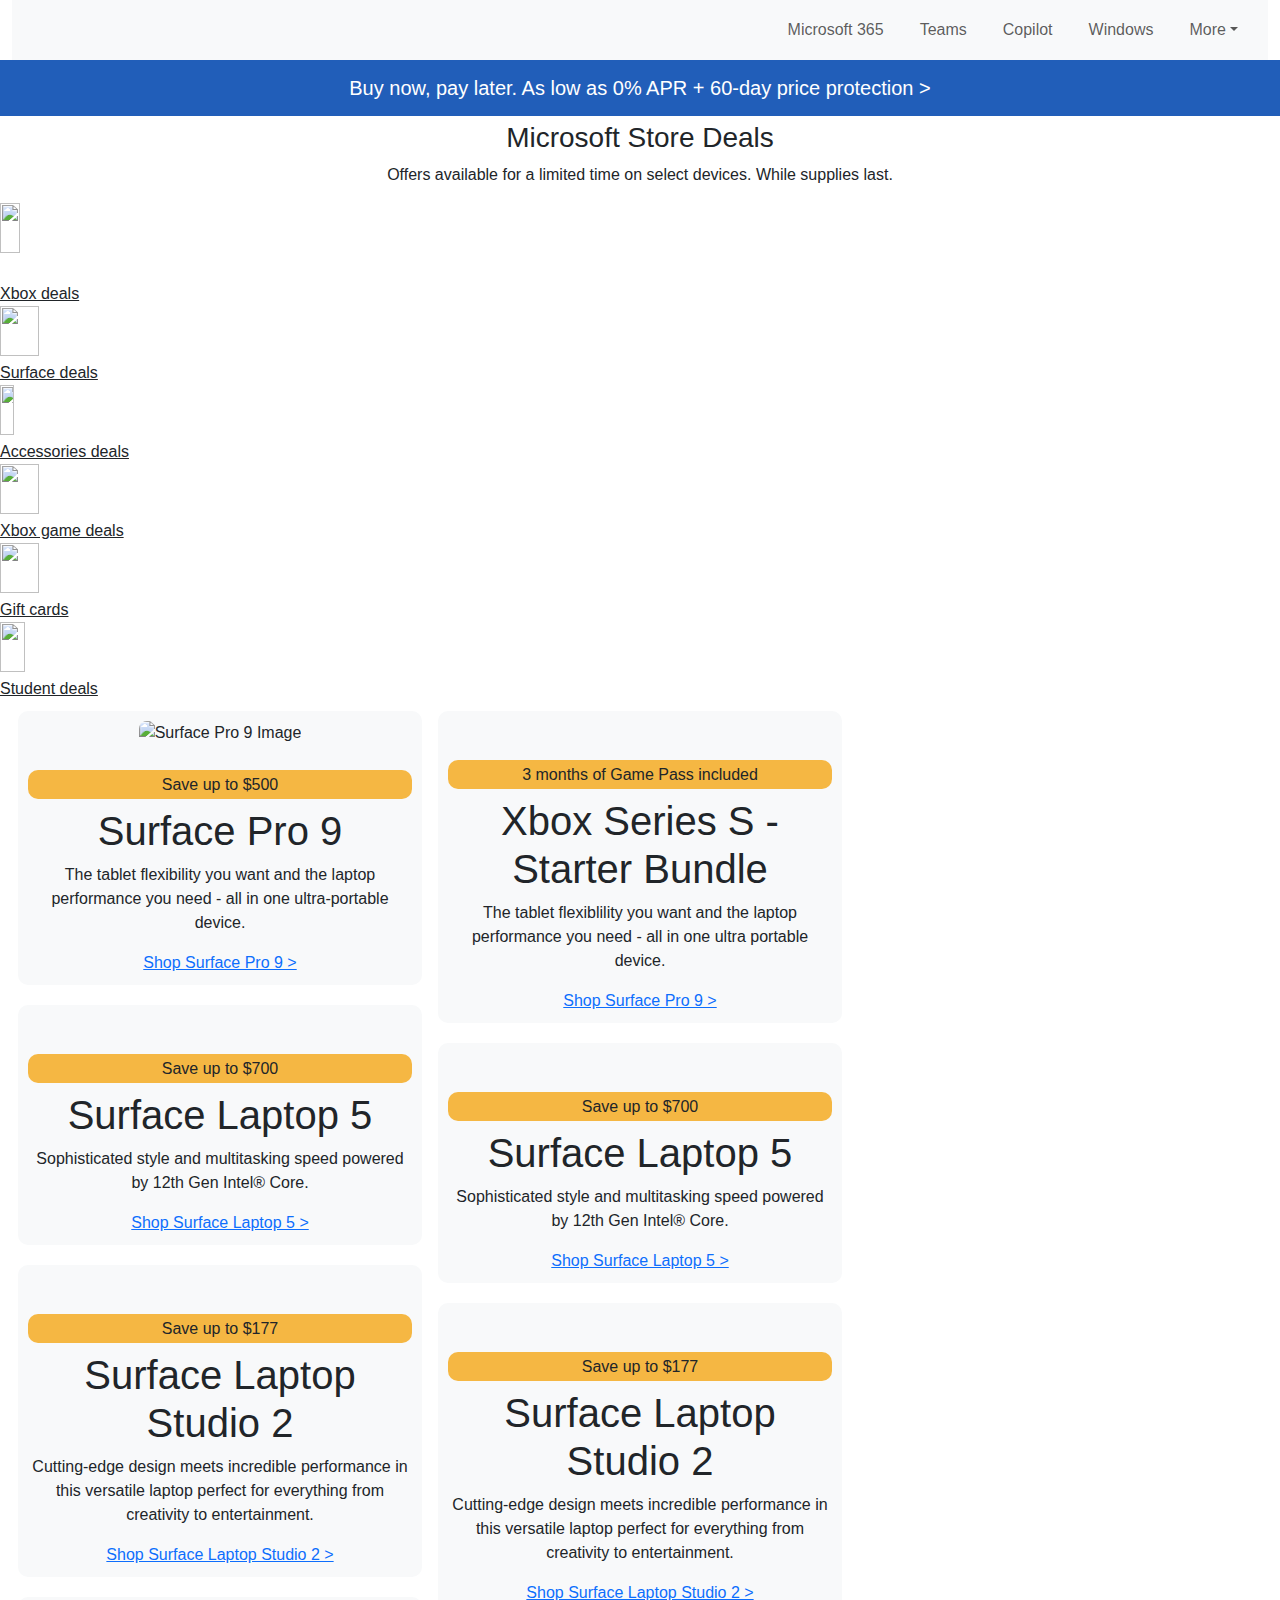
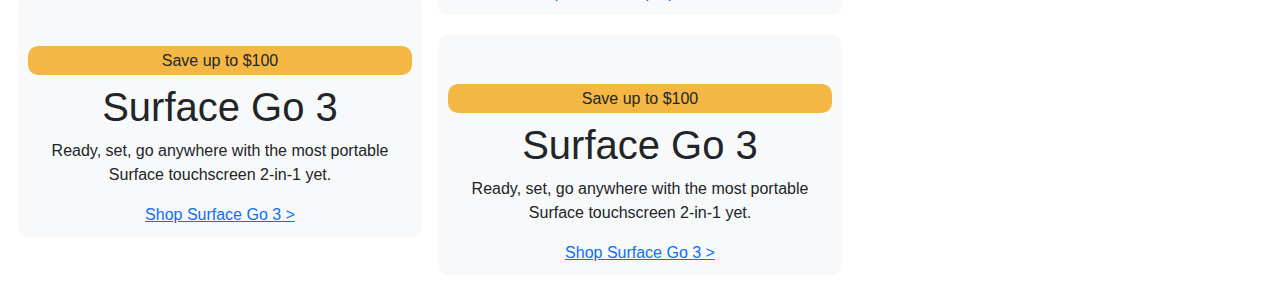
==== MicrosoftWeb/index.html @ 96222e57 "fix grid template" ====
<!DOCTYPE html>
<html lang="en">

<head>
    <meta charset="UTF-8" />
    <meta http-equiv="X-UA-Compatible" content="IE=edge" />
    <meta name="viewport" content="width=device-width, initial-scale=1.0" />
    <title> Microsoft Store - Deals on Laptops,Windows Computers & Discounts </title>
    <link href="https://cdn.jsdelivr.net/npm/bootstrap@5.2.3/dist/css/bootstrap.min.css" rel="stylesheet">
    <script src="https://cdn.jsdelivr.net/npm/bootstrap@5.2.3/dist/js/bootstrap.bundle.min.js"></script>
    <script src="https://ajax.googleapis.com/ajax/libs/jquery/3.7.1/jquery.min.js"></script>
    <script src="https://maxcdn.bootstrapcdn.com/bootstrap/3.4.1/js/bootstrap.min.js"></script>
    <script src="https://cdn.jsdelivr.net/npm/jquery@3.7.1/dist/jquery.slim.min.js"></script>
    <script src="https://cdn.jsdelivr.net/npm/popper.js@1.16.1/dist/umd/popper.min.js"></script>
    <script src="https://cdn.jsdelivr.net/npm/bootstrap@4.6.2/dist/js/bootstrap.bundle.min.js"></script>

    <link rel="stylesheet" href="index.css" />
</head>

<body>
    <div class="container">
        <nav class="navbar navbar-expand-sm bg-light navbar-light">
            <div class="container-fluid">

                <img src="https://img-prod-cms-rt-microsoft-com.akamaized.net/cms/api/am/imageFileData/RE1Mu3b?ver=5c31"
                    width="100px" alt="" class="navbar-brand">
                <button class="navbar-toggler ms-auto" type="button" data-bs-toggle="collapse"
                    data-bs-target="#collapsibleNavbar">
                    <span class="navbar-toggler-icon"></span>
                </button>
                <div class="collapse navbar-collapse" id="collapsibleNavbar">
                    <ul class="navbar-nav ms-auto">
                        <li class="nav-item my-auto">
                            <a class="nav-link" href="https://www.microsoft.com/vi-vn/microsoft-365?rtc=1">Microsoft
                                365</a>
                        </li>
                        <li class="nav-item my-auto">
                            <a class="nav-link"
                                href="https://www.microsoft.com/vi-vn/microsoft-teams/group-chat-software?rtc=1">Teams</a>
                        </li>
                        <li class="nav-item my-auto">
                            <a class="nav-link" href="https://copilot.microsoft.com/">Copilot</a>
                        </li>
                        <li class="nav-item my-auto">
                            <a class="nav-link" href="https://www.microsoft.com/en-us/windows/?r=1">Windows</a>
                        </li>
                        <li class="nav-item dropdown">
                            <a class="nav-link dropdown-toggle" href="#" id="navbardrop" data-toggle="dropdown">More</a>
                            <div class="dropdown-menu">
                                <a class="dropdown-item" href="https://www.microsoft.com/en-us/surface">Surface</a>
                                <a class="dropdown-item" href="https://www.xbox.com/vi-VN/">Xbox</a>
                                <a class="dropdown-item"
                                    href="https://www.microsoft.com/en-us/store/b/sale?icid=gm_nav_L0_salepage">Deals</a>
                                <a class="dropdown-item" href="https://www.microsoft.com/en-us/store/b/business">Small
                                    <a class="dropdown-item" href="https://support.microsoft.com/en-us">Support </a>
                                    <!-- <hr>                                   -->
                        </li>
                        <!-- <li class="nav-item my-auto">
                            <div></div><img
                                src="https://www.microsoft.com/cascadeauth/store/account/signin?ru=https%3A%2F%2Fwww.microsoft.com%2Fen-us%2Fstore%2Fb%2Fsale"
                                width="100px" alt="">
                        </li> -->
                    </ul>
                </div>

            </div>
        </nav>
    </div>
    <div class="banner">
        <div class="position-relative">
            <h5>Buy now, pay later. As low as 0% APR + 60-day price protection ></h5>
        </div>
        <div class="text">
            <h3>Microsoft Store Deals</h3>
            <p>
                Offers available for a limited time on select devices. While supplies last.</p>

        </div>

    </div>
    <div class="menu2">

        <div class="row2">
            <div class="col-12 col-md-8 col-lg-6 ps-0 pe-2">
                <div class="deal-service">
                    <img width="50%"
                        src="https://cdn-dynmedia-1.microsoft.com/is/content/microsoftcorp/Link-List-Icons-Xbox-Games-Consoles?wid=64&hei=64"
                        alt="">
                    <br>
                    <u>Xbox deals</u>
                </div>


                <div class="deal-services"><img width="50%"
                        src="https://cdn-dynmedia-1.microsoft.com/is/content/microsoftcorp/Link-List-Icon-Laptop-Device?wid=64&hei=64"
                        alt="">
                    <br>
                    <u>Surface deals</u>
                </div>

                <div class="deal-services"> <img width="30%"
                        src="https://cdn-dynmedia-1.microsoft.com/is/content/microsoftcorp/Link-List-Icon-Audio-Accessories?wid=64&hei=64"
                        alt="">
                    <br>
                    <u>Accessories deals</u>
                </div>
                <div class="deal-services"><img width="50%"
                        src="https://cdn-dynmedia-1.microsoft.com/is/content/microsoftcorp/Link-List-Icon-Controller?wid=64&hei=64"
                        alt="">
                    <br>
                    <u>Xbox game deals</u>
                </div>
                <div class="deal-services"><img width="50%"
                        src="https://cdn-dynmedia-1.microsoft.com/is/content/microsoftcorp/Link-List-Icon-Gift-Cards?wid=64&hei=64"
                        alt="">
                    <br>
                    <u>Gift cards</u>
                </div>
                <div class="deal-services"><img width="40%"
                        src="https://cdn-dynmedia-1.microsoft.com/is/image/microsoftcorp/icon-LL-School-Bag-Fluent-80x80?wid=64&hei=64"
                        alt="">
                    <br>
                    <u>Student deals</u>
                </div>
            </div>
        </div>
    </div>


    <article class="container">
        <div class="row">
            <div class="col-12 col-md-8 col-lg-4 ps-2 pe-2">
                <div class="deal-card">
                    <img src="https://cdn-dynmedia-1.microsoft.com/is/image/microsoftcorp/Content-Card-Surface-Pro-9-angle?wid=380&hei=213&fit=crop"
                        alt="Surface Pro 9 Image">
                    <h6>Save up to $500</h6>
                    <h1>Surface Pro 9</h1>
                    <p>The tablet flexibility you want and the laptop performance you need - all in one ultra-portable
                        device.</p>
                    <a
                        href="https://www.microsoft.com/en-us/d/surface-pro-9/93VKD8NP4FVK?icid=deals-page_R1_CP1_Pro9_01032024&activetab=pivot:overviewtab">Shop
                        Surface Pro 9 ></a>
                </div>
                <div class="deal-card">
                    <img src="https://cdn-dynmedia-1.microsoft.com/is/image/microsoftcorp/Content-Card-Surface-Laptop-5-for-Business-Platinum-01?wid=380&hei=213&fit=crop"
                        alt="">
                    <h6>Save up to $700</h6>
                    <h1>Surface Laptop 5</h1>
                    <p>Sophisticated style and multitasking speed powered by 12th Gen Intel® Core.</p>
                    <a
                        href="https://www.microsoft.com/en-us/d/surface-laptop-5/8xn49v61s1bn?icid=deals-page_R1_CP2_SurfaceLaptop5_01082024&activetab=pivot:overviewtab">Shop
                        Surface Laptop 5 ></a>

                </div>
                <div class="deal-card">
                    <img src="https://cdn-dynmedia-1.microsoft.com/is/image/microsoftcorp/Content-Card-Surface-Laptop-Studio-2-CONS-M001?wid=380&hei=213&fit=crop"
                        alt="">
                    <h6>Save up to $177</h6>
                    <h1>Surface Laptop Studio 2</h1>
                    <p>Cutting-edge design meets incredible performance in this versatile laptop perfect for
                        everything from creativity to entertainment.</p>
                    <a
                        href="https://www.microsoft.com/en-us/d/surface-laptop-studio-2/8rqr54krf1dz?icid=deals-page_R1_CP3_SurfaceLaptopStudio2_01082024">Shop
                        Surface Laptop Studio 2 ></a>

                </div>
                <div class="deal-card">
                    <img src="https://cdn-dynmedia-1.microsoft.com/is/image/microsoftcorp/Content-Card-Surface-Go-3-Angle?wid=380&hei=213&fit=crop"
                        alt="">
                    <h6>Save up to $100</h6>
                    <h1>Surface Go 3</h1>
                    <p>Ready, set, go anywhere with the most portable Surface touchscreen 2-in-1 yet.</p>
                    <a
                        href="https://www.microsoft.com/en-us/d/surface-go-3/904h27d0cbwn?icid=deals-page_R1_CP4_SurfaceGo3_01082024&activetab=pivot:overviewtab">Shop
                        Surface Go 3 ></a>

                </div>
            </div>
            <div class="col-12 col-md-8 col-lg-4 ps-2 pe-2">
                <div class="deal-card">
                    <img src="https://cdn-dynmedia-1.microsoft.com/is/image/microsoftcorp/Content-Card-Xbox-Series-S-Game-Pass-FY24HOL?wid=380&hei=213&fit=crop"
                        alt="">
                    <h6>3 months of Game Pass included</h6>
                    <h1>Xbox Series S - Starter Bundle</h1>
                    <p>The tablet flexiblility you want and the laptop performance you need - all in one ultra
                        portable device.</p>
                    <a
                        href="https://www.microsoft.com/en-us/d/surface-pro-9/93VKD8NP4FVK?icid=deals-page_R1_CP1_Pro9_01032024&activetab=pivot:overviewtab">Shop
                        Surface Pro 9 ></a>

                </div>
                <div class="deal-card">
                    <img src="https://cdn-dynmedia-1.microsoft.com/is/image/microsoftcorp/Content-Card-Surface-Laptop-5-for-Business-Platinum-01?wid=380&hei=213&fit=crop"
                        alt="">
                    <h6>Save up to $700</h6>
                    <h1>Surface Laptop 5</h1>
                    <p>Sophisticated style and multitasking speed powered by 12th Gen Intel® Core.</p>
                    <a
                        href="https://www.microsoft.com/en-us/d/surface-laptop-5/8xn49v61s1bn?icid=deals-page_R1_CP2_SurfaceLaptop5_01082024&activetab=pivot:overviewtab">Shop
                        Surface Laptop 5 ></a>

                </div>
                <div class="deal-card">
                    <img src="https://cdn-dynmedia-1.microsoft.com/is/image/microsoftcorp/Content-Card-Surface-Laptop-Studio-2-CONS-M001?wid=380&hei=213&fit=crop"
                        alt="">
                    <h6>Save up to $177</h6>
                    <h1>Surface Laptop Studio 2</h1>
                    <p>Cutting-edge design meets incredible performance in this versatile laptop perfect for
                        everything from creativity to entertainment.</p>
                    <a
                        href="https://www.microsoft.com/en-us/d/surface-laptop-studio-2/8rqr54krf1dz?icid=deals-page_R1_CP3_SurfaceLaptopStudio2_01082024">Shop
                        Surface Laptop Studio 2 ></a>

                </div>
                <div class="deal-card">
                    <img src="https://cdn-dynmedia-1.microsoft.com/is/image/microsoftcorp/Content-Card-Surface-Go-3-Angle?wid=380&hei=213&fit=crop"
                        alt="">
                    <h6>Save up to $100</h6>
                    <h1>Surface Go 3</h1>
                    <p>Ready, set, go anywhere with the most portable Surface touchscreen 2-in-1 yet.</p>
                    <a
                        href="https://www.microsoft.com/en-us/d/surface-go-3/904h27d0cbwn?icid=deals-page_R1_CP4_SurfaceGo3_01082024&activetab=pivot:overviewtab">Shop
                        Surface Go 3 ></a>

                </div>

            </div>
            <div class="col-12 col-md-8 col-sm-4"></div>
        </div>

    </article>


</body>

</html>
---- MicrosoftWeb/index.css ----
body {
        font-family: 'Segoe UI', Tahoma, Geneva, Verdana, sans-serif;
        margin: 0;
        padding: 0;
    }

    .container {
        max-width: 100%;
    }

    .position-relative {
        text-align: center;
        position:absolute;
        background-color: rgb(33, 94, 185);
        color: white;
        padding: 1rem;
    }
    .text {
        padding-top: 5px;
        text-align: center;
    }

    .banner h5 {
        margin: 0;
    }

    .row2 {
        display: grid;
        grid-template-columns: auto auto auto auto auto auto;
    }

    .menu2 ul {
        list-style: none;
        text-align: center;
        margin: 0;
        padding: 0;
    }

    .menu2 img {
        height: 50px;
        margin-bottom: 5px;
    }

    .navbar {
        background-color: #ffffff;
        padding: 10px;
    }

    .navbar img {
        width: 100px;
        height: auto;
    }

    .navbar-nav {
        gap: 10px;
    }

    .navbar-toggler {
        border: none;
    }

    .row {
        padding: 10px;
    }
    .deal-service{
        justify-content: space-between;
        display: grid;
        
    }

    .deal-card {
        background-color: #f8f9fa;
        margin-bottom: 20px;
        padding: 10px;
        border-radius: 10px;
        text-align: center;
    }

    .deal-card img {
        width: 100%;
        height: auto;
        border-radius: 8px;
        margin-bottom: 10px;
    }

    .deal-card h6 {
        margin-top: 15px;
        background-color: rgb(245, 183, 67);
        border-radius: 10px;
        padding: 5px;
        text-align: center;
    }

    @media only screen and (min-width: 768px) {
        .menu2 {
            justify-content: flex-end;
        }

        .navbar-nav {
            gap: 20px;
        }
    }

    @media only screen and (min-width: 987px) {
        /* Additional styles for larger screens */
    }
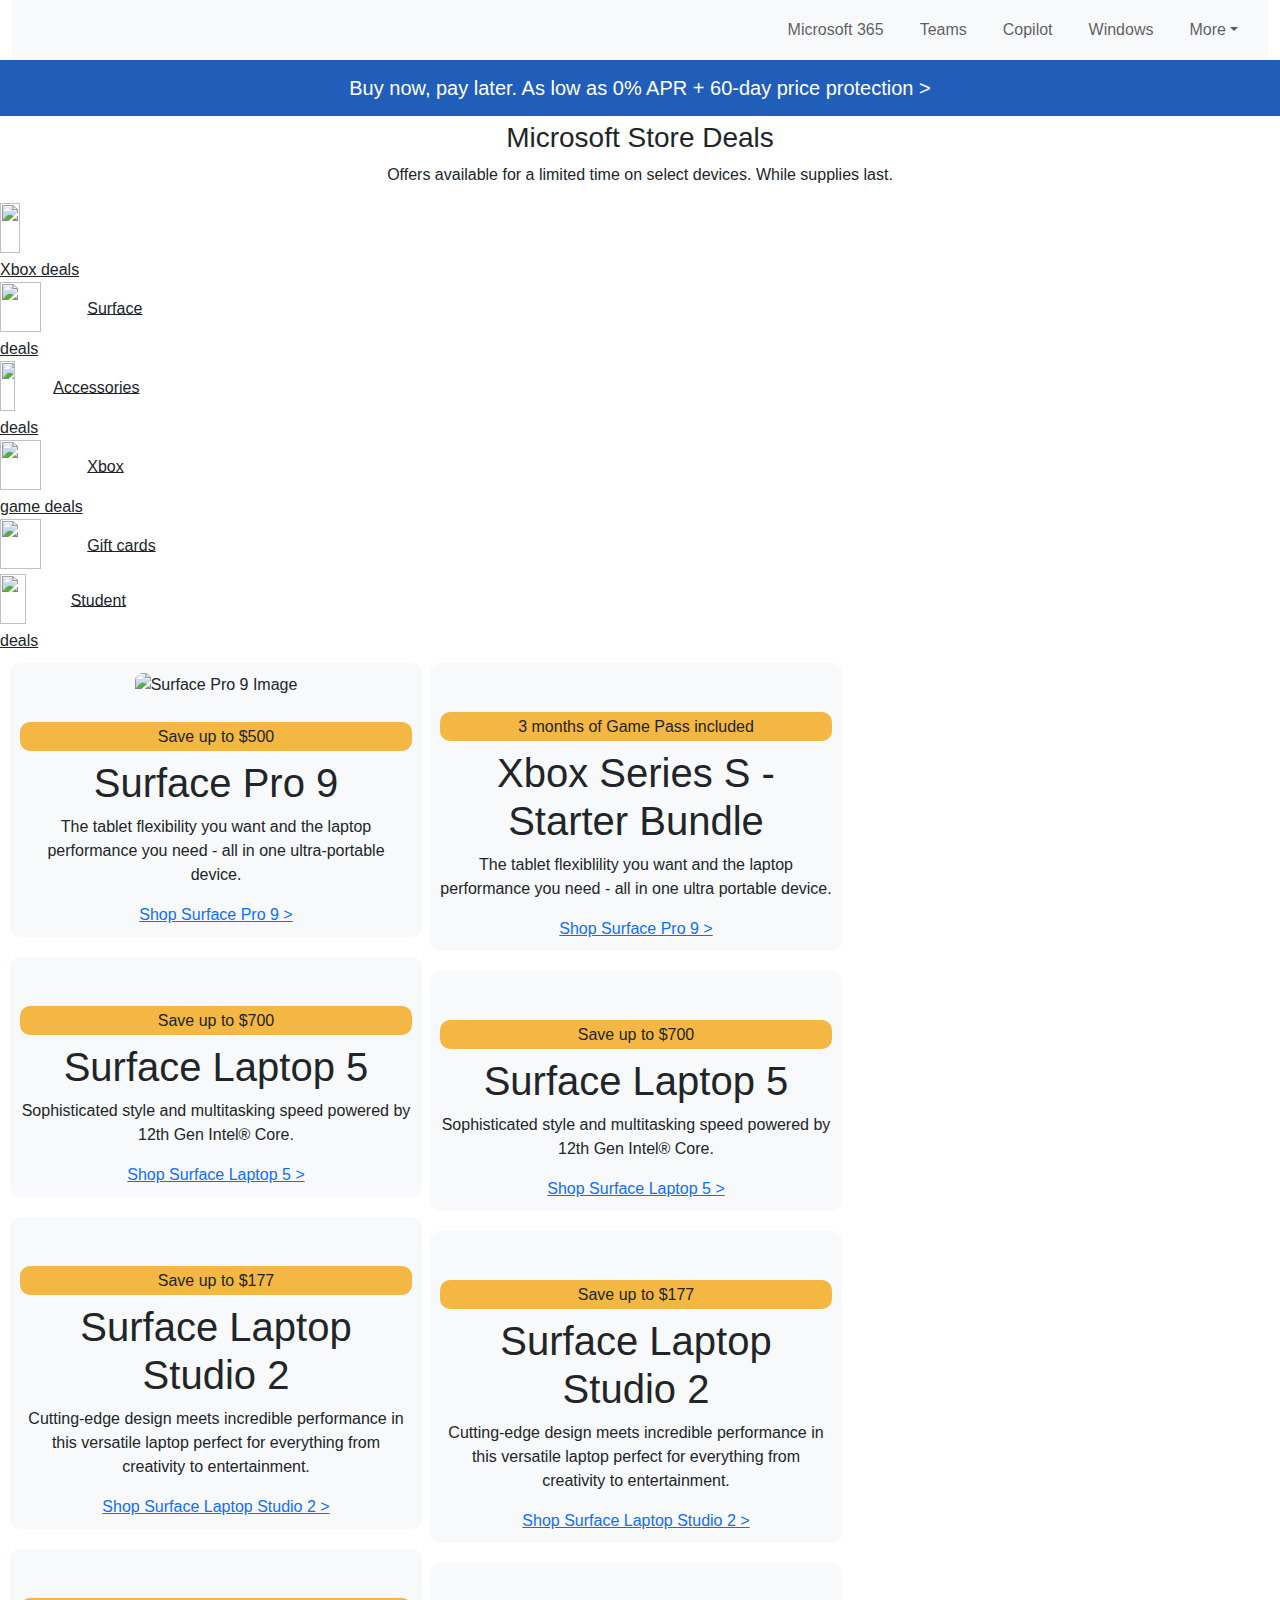
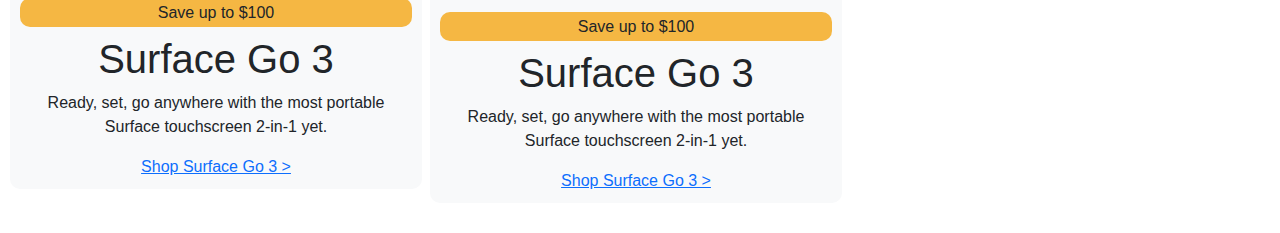
==== commit a47c8d72: "fix" ====
--- a/MicrosoftWeb/index.html
+++ b/MicrosoftWeb/index.html
@@ -86,7 +86,7 @@
                     <img width="50%"
                         src="https://cdn-dynmedia-1.microsoft.com/is/content/microsoftcorp/Link-List-Icons-Xbox-Games-Consoles?wid=64&hei=64"
                         alt="">
-                    <br>
+                   
                     <u>Xbox deals</u>
                 </div>
 
@@ -94,32 +94,32 @@
                 <div class="deal-services"><img width="50%"
                         src="https://cdn-dynmedia-1.microsoft.com/is/content/microsoftcorp/Link-List-Icon-Laptop-Device?wid=64&hei=64"
                         alt="">
-                    <br>
+                   
                     <u>Surface deals</u>
                 </div>
 
                 <div class="deal-services"> <img width="30%"
                         src="https://cdn-dynmedia-1.microsoft.com/is/content/microsoftcorp/Link-List-Icon-Audio-Accessories?wid=64&hei=64"
                         alt="">
-                    <br>
+                   
                     <u>Accessories deals</u>
                 </div>
                 <div class="deal-services"><img width="50%"
                         src="https://cdn-dynmedia-1.microsoft.com/is/content/microsoftcorp/Link-List-Icon-Controller?wid=64&hei=64"
                         alt="">
-                    <br>
+                   
                     <u>Xbox game deals</u>
                 </div>
                 <div class="deal-services"><img width="50%"
                         src="https://cdn-dynmedia-1.microsoft.com/is/content/microsoftcorp/Link-List-Icon-Gift-Cards?wid=64&hei=64"
                         alt="">
-                    <br>
+                   
                     <u>Gift cards</u>
                 </div>
                 <div class="deal-services"><img width="40%"
                         src="https://cdn-dynmedia-1.microsoft.com/is/image/microsoftcorp/icon-LL-School-Bag-Fluent-80x80?wid=64&hei=64"
                         alt="">
-                    <br>
+                   
                     <u>Student deals</u>
                 </div>
             </div>
@@ -129,7 +129,7 @@
 
     <article class="container">
         <div class="row">
-            <div class="col-12 col-md-8 col-lg-4 ps-2 pe-2">
+            <div class="col-12 col-md-8 col-lg-4 px-0 pe-2">
                 <div class="deal-card">
                     <img src="https://cdn-dynmedia-1.microsoft.com/is/image/microsoftcorp/Content-Card-Surface-Pro-9-angle?wid=380&hei=213&fit=crop"
                         alt="Surface Pro 9 Image">
@@ -176,7 +176,7 @@
 
                 </div>
             </div>
-            <div class="col-12 col-md-8 col-lg-4 ps-2 pe-2">
+            <div class="col-12 col-md-8 col-lg-4 px-0 pe-2">
                 <div class="deal-card">
                     <img src="https://cdn-dynmedia-1.microsoft.com/is/image/microsoftcorp/Content-Card-Xbox-Series-S-Game-Pass-FY24HOL?wid=380&hei=213&fit=crop"
                         alt="">
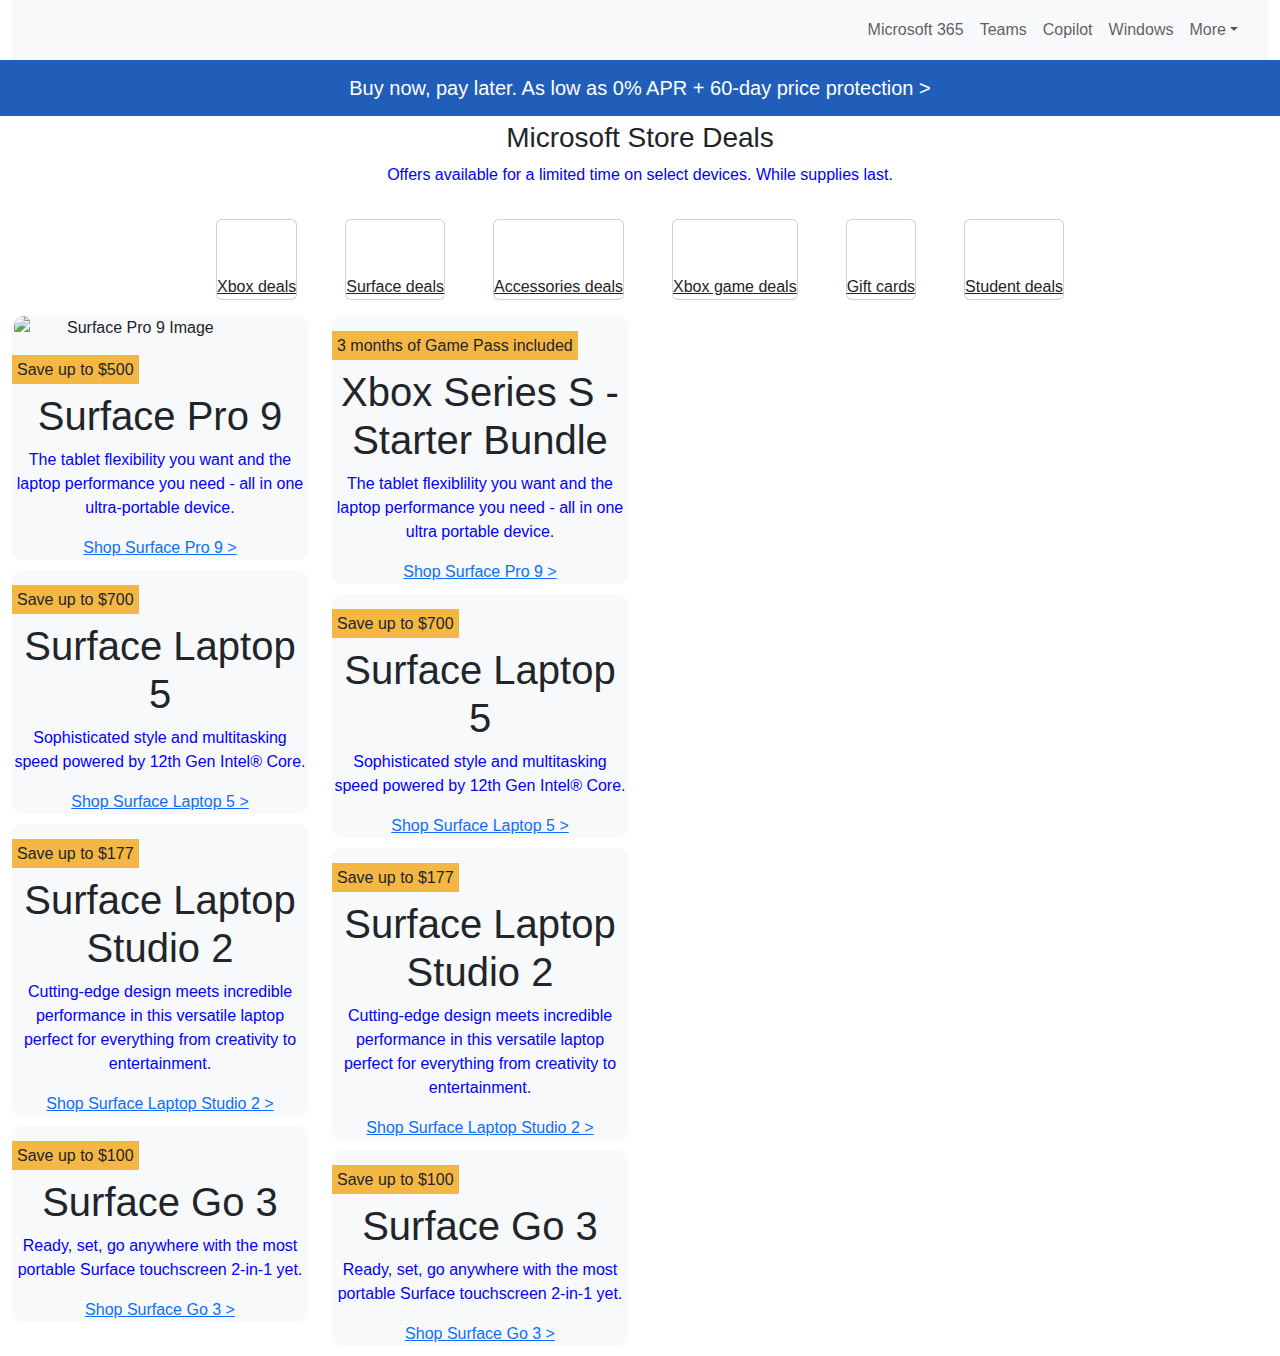
==== commit 7b17b02f: "done flex-container and done responsive mobile." ====
--- a/MicrosoftWeb/index.html
+++ b/MicrosoftWeb/index.html
@@ -13,7 +13,6 @@
     <script src="https://cdn.jsdelivr.net/npm/jquery@3.7.1/dist/jquery.slim.min.js"></script>
     <script src="https://cdn.jsdelivr.net/npm/popper.js@1.16.1/dist/umd/popper.min.js"></script>
     <script src="https://cdn.jsdelivr.net/npm/bootstrap@4.6.2/dist/js/bootstrap.bundle.min.js"></script>
-
     <link rel="stylesheet" href="index.css" />
 </head>
 
@@ -68,69 +67,66 @@
     </div>
     <div class="banner">
         <div class="position-relative">
-            <h5>Buy now, pay later. As low as 0% APR + 60-day price protection ></h5>
+            <h5>Buy now, pay later. As low as 0% APR + 60-day price protection > </h5>
         </div>
         <div class="text">
             <h3>Microsoft Store Deals</h3>
             <p>
-                Offers available for a limited time on select devices. While supplies last.</p>
-
-        </div>
-
-    </div>
-    <div class="menu2">
-
-        <div class="row2">
-            <div class="col-12 col-md-8 col-lg-6 ps-0 pe-2">
-                <div class="deal-service">
-                    <img width="50%"
-                        src="https://cdn-dynmedia-1.microsoft.com/is/content/microsoftcorp/Link-List-Icons-Xbox-Games-Consoles?wid=64&hei=64"
-                        alt="">
-                   
-                    <u>Xbox deals</u>
-                </div>
-
-
-                <div class="deal-services"><img width="50%"
-                        src="https://cdn-dynmedia-1.microsoft.com/is/content/microsoftcorp/Link-List-Icon-Laptop-Device?wid=64&hei=64"
-                        alt="">
-                   
-                    <u>Surface deals</u>
-                </div>
-
-                <div class="deal-services"> <img width="30%"
-                        src="https://cdn-dynmedia-1.microsoft.com/is/content/microsoftcorp/Link-List-Icon-Audio-Accessories?wid=64&hei=64"
-                        alt="">
-                   
-                    <u>Accessories deals</u>
-                </div>
-                <div class="deal-services"><img width="50%"
-                        src="https://cdn-dynmedia-1.microsoft.com/is/content/microsoftcorp/Link-List-Icon-Controller?wid=64&hei=64"
-                        alt="">
-                   
-                    <u>Xbox game deals</u>
-                </div>
-                <div class="deal-services"><img width="50%"
-                        src="https://cdn-dynmedia-1.microsoft.com/is/content/microsoftcorp/Link-List-Icon-Gift-Cards?wid=64&hei=64"
-                        alt="">
-                   
-                    <u>Gift cards</u>
-                </div>
-                <div class="deal-services"><img width="40%"
-                        src="https://cdn-dynmedia-1.microsoft.com/is/image/microsoftcorp/icon-LL-School-Bag-Fluent-80x80?wid=64&hei=64"
-                        alt="">
-                   
-                    <u>Student deals</u>
-                </div>
-            </div>
-        </div>
-    </div>
-
+                Offers available for a limited time on select devices. While supplies last.
+            </p>
+        </div>
+
+    </div>
+    <div class="flex-container">
+        <div class="text-center d-flex flex-wrap list-inline justify-content-center ">
+            <div class="font-weight-semibold mx-4 my-3 d-flex align-items-center card flex-grow-0">
+                <img 
+                    src="https://cdn-dynmedia-1.microsoft.com/is/content/microsoftcorp/Link-List-Icons-Xbox-Games-Consoles?wid=64&hei=64"
+                    alt="">
+                <u>Xbox deals</u>
+            </div>
+
+            <div class="font-weight-semibold mx-4 my-3 d-flex align-items-center card flex-grow-0">
+                <img 
+                    src="https://cdn-dynmedia-1.microsoft.com/is/content/microsoftcorp/Link-List-Icon-Laptop-Device?wid=64&hei=64"
+                    alt="">
+                <u>Surface deals</u>
+            </div>
+
+            <div class="font-weight-semibold mx-4 my-3 d-flex align-items-center card flex-grow-0">
+                <img 
+                    src="https://cdn-dynmedia-1.microsoft.com/is/content/microsoftcorp/Link-List-Icon-Audio-Accessories?wid=64&hei=64"
+                    alt="">
+                <u>Accessories deals</u>
+            </div>
+            <div class="font-weight-semibold mx-4 my-3 d-flex align-items-center card flex-grow-0">
+                <img 
+                    src="https://cdn-dynmedia-1.microsoft.com/is/content/microsoftcorp/Link-List-Icon-Controller?wid=64&hei=64"
+                    alt="">
+                <u>Xbox game deals</u>
+            </div>
+            <div class="font-weight-semibold mx-4 my-3 d-flex align-items-center card flex-grow-0">
+                <img 
+                    src="https://cdn-dynmedia-1.microsoft.com/is/content/microsoftcorp/Link-List-Icon-Gift-Cards?wid=64&hei=64"
+                    alt="">
+                <u>Gift cards</u>
+            </div>
+            <div class="font-weight-semibold mx-4 my-3 d-flex align-items-center card flex-grow-0">
+                <img 
+                    src="https://cdn-dynmedia-1.microsoft.com/is/image/microsoftcorp/icon-LL-School-Bag-Fluent-80x80?wid=64&hei=64"
+                    alt="">
+                <u>Student deals</u>
+            </div>
+        </div>
+    </div>
+    </div>
+
+    </div>
 
     <article class="container">
         <div class="row">
-            <div class="col-12 col-md-8 col-lg-4 px-0 pe-2">
-                <div class="deal-card">
+            <div class="col-12 col-md-8 col-lg-3">
+                <div class="box-wrapper">
                     <img src="https://cdn-dynmedia-1.microsoft.com/is/image/microsoftcorp/Content-Card-Surface-Pro-9-angle?wid=380&hei=213&fit=crop"
                         alt="Surface Pro 9 Image">
                     <h6>Save up to $500</h6>
@@ -141,7 +137,7 @@
                         href="https://www.microsoft.com/en-us/d/surface-pro-9/93VKD8NP4FVK?icid=deals-page_R1_CP1_Pro9_01032024&activetab=pivot:overviewtab">Shop
                         Surface Pro 9 ></a>
                 </div>
-                <div class="deal-card">
+                <div class="box-wrapper">
                     <img src="https://cdn-dynmedia-1.microsoft.com/is/image/microsoftcorp/Content-Card-Surface-Laptop-5-for-Business-Platinum-01?wid=380&hei=213&fit=crop"
                         alt="">
                     <h6>Save up to $700</h6>
@@ -152,7 +148,7 @@
                         Surface Laptop 5 ></a>
 
                 </div>
-                <div class="deal-card">
+                <div class="box-wrapper">
                     <img src="https://cdn-dynmedia-1.microsoft.com/is/image/microsoftcorp/Content-Card-Surface-Laptop-Studio-2-CONS-M001?wid=380&hei=213&fit=crop"
                         alt="">
                     <h6>Save up to $177</h6>
@@ -164,7 +160,7 @@
                         Surface Laptop Studio 2 ></a>
 
                 </div>
-                <div class="deal-card">
+                <div class="box-wrapper">
                     <img src="https://cdn-dynmedia-1.microsoft.com/is/image/microsoftcorp/Content-Card-Surface-Go-3-Angle?wid=380&hei=213&fit=crop"
                         alt="">
                     <h6>Save up to $100</h6>
@@ -176,8 +172,8 @@
 
                 </div>
             </div>
-            <div class="col-12 col-md-8 col-lg-4 px-0 pe-2">
-                <div class="deal-card">
+            <div class="col-12 col-md-8 col-lg-3">
+                <div class="box-wrapper">
                     <img src="https://cdn-dynmedia-1.microsoft.com/is/image/microsoftcorp/Content-Card-Xbox-Series-S-Game-Pass-FY24HOL?wid=380&hei=213&fit=crop"
                         alt="">
                     <h6>3 months of Game Pass included</h6>
@@ -189,7 +185,7 @@
                         Surface Pro 9 ></a>
 
                 </div>
-                <div class="deal-card">
+                <div class="box-wrapper">
                     <img src="https://cdn-dynmedia-1.microsoft.com/is/image/microsoftcorp/Content-Card-Surface-Laptop-5-for-Business-Platinum-01?wid=380&hei=213&fit=crop"
                         alt="">
                     <h6>Save up to $700</h6>
@@ -200,7 +196,7 @@
                         Surface Laptop 5 ></a>
 
                 </div>
-                <div class="deal-card">
+                <div class="box-wrapper">
                     <img src="https://cdn-dynmedia-1.microsoft.com/is/image/microsoftcorp/Content-Card-Surface-Laptop-Studio-2-CONS-M001?wid=380&hei=213&fit=crop"
                         alt="">
                     <h6>Save up to $177</h6>
@@ -212,7 +208,7 @@
                         Surface Laptop Studio 2 ></a>
 
                 </div>
-                <div class="deal-card">
+                <div class="box-wrapper">
                     <img src="https://cdn-dynmedia-1.microsoft.com/is/image/microsoftcorp/Content-Card-Surface-Go-3-Angle?wid=380&hei=213&fit=crop"
                         alt="">
                     <h6>Save up to $100</h6>
--- a/MicrosoftWeb/index.css
+++ b/MicrosoftWeb/index.css
@@ -1,106 +1,133 @@
 body {
-        font-family: 'Segoe UI', Tahoma, Geneva, Verdana, sans-serif;
-        margin: 0;
-        padding: 0;
-    }
+  font-family: 'Segoe UI', Tahoma, Geneva, Verdana, sans-serif;
+}
 
-    .container {
-        max-width: 100%;
-    }
+.container {
+  max-width: 100%;
+  width: 100%;
+  margin: 0 auto;
+  
+}
+.position-relative {
+  text-align: center;
+  position: absolute;
+  background-color: rgb(33, 94, 185);
+  color: white;
+  padding: 1rem;
+}
 
-    .position-relative {
-        text-align: center;
-        position:absolute;
-        background-color: rgb(33, 94, 185);
-        color: white;
-        padding: 1rem;
-    }
-    .text {
-        padding-top: 5px;
-        text-align: center;
-    }
+.text {
+  padding-top: 5px;
+  text-align: center;
+}
 
-    .banner h5 {
-        margin: 0;
-    }
+p {
+  color: blue;
+}
 
-    .row2 {
-        display: grid;
-        grid-template-columns: auto auto auto auto auto auto;
-    }
+.banner h5 {
+  margin: 0;
+}
 
-    .menu2 ul {
-        list-style: none;
-        text-align: center;
-        margin: 0;
-        padding: 0;
-    }
 
-    .menu2 img {
-        height: 50px;
-        margin-bottom: 5px;
-    }
+.flex-container u {
+  list-style: none;
+  text-align: center;
+  margin: 0;
+  
+}
 
-    .navbar {
-        background-color: #ffffff;
-        padding: 10px;
-    }
+.flex-container img {
+  height: 50px;
+  margin-bottom: 5px;
+}
 
-    .navbar img {
-        width: 100px;
-        height: auto;
-    }
+.navbar {
+  background-color: #ffffff;
+  padding: 10px;
+}
 
-    .navbar-nav {
-        gap: 10px;
-    }
+.navbar img {
+  width: 100px;
+  height: auto;
+}
 
-    .navbar-toggler {
-        border: none;
-    }
+nav-fiv {
+  display: inline-block;
+}
 
-    .row {
-        padding: 10px;
-    }
-    .deal-service{
-        justify-content: space-between;
-        display: grid;
-        
-    }
+.row img {
+  display: grid;
+  grid-template-columns: 33% 33% 33%;
+  width: 100%;
+  border-radius: 10px;
+  border-bottom: 10px;
+  gap: 10px;
+  margin-left: 2px;
+}
 
-    .deal-card {
-        background-color: #f8f9fa;
-        margin-bottom: 20px;
-        padding: 10px;
-        border-radius: 10px;
-        text-align: center;
-    }
+nav.right {
+  display: grid;
+  grid-template-columns: auto auto auto auto;
+}
 
-    .deal-card img {
-        width: 100%;
-        height: auto;
-        border-radius: 8px;
-        margin-bottom: 10px;
-    }
 
-    .deal-card h6 {
-        margin-top: 15px;
-        background-color: rgb(245, 183, 67);
-        border-radius: 10px;
-        padding: 5px;
-        text-align: center;
-    }
+nav {
+  display: grid;
+  grid-template-columns: 55% auto;
+}
 
-    @media only screen and (min-width: 768px) {
-        .menu2 {
-            justify-content: flex-end;
-        }
 
-        .navbar-nav {
-            gap: 20px;
-        }
-    }
 
-    @media only screen and (min-width: 987px) {
-        /* Additional styles for larger screens */
-    }+.box-wrapper {
+  background-color: #f8f9fa;
+  margin-bottom: 10px;
+  border-radius: 10px;
+  text-align: center;
+}
+
+.box-wrapper img {
+  width: 100%;
+  height: auto;
+  margin-bottom: 10px;
+}
+
+h6 {
+  max-width: fit-content;
+}
+
+h1 {}
+
+.box-wrapper h6 {
+  margin-top: 15px;
+  background-color: rgb(245, 183, 67);
+  padding: 5px;
+  text-align: center;
+}
+
+/* For tablets: */
+@media only screen and (min-width: 768px) {
+  
+
+  .box-wrapper img {
+    width: 80%; 
+    margin-bottom: 10px;
+  }
+
+  h6 {
+    margin-top: 10px; 
+  }
+}
+
+
+/* .row {
+      padding-left: 20px;
+    } */
+/* .image row div {
+      margin-left:  15px;
+    } */
+/* For desktop: */
+@media only screen and (min-width: 987px) {
+  
+
+}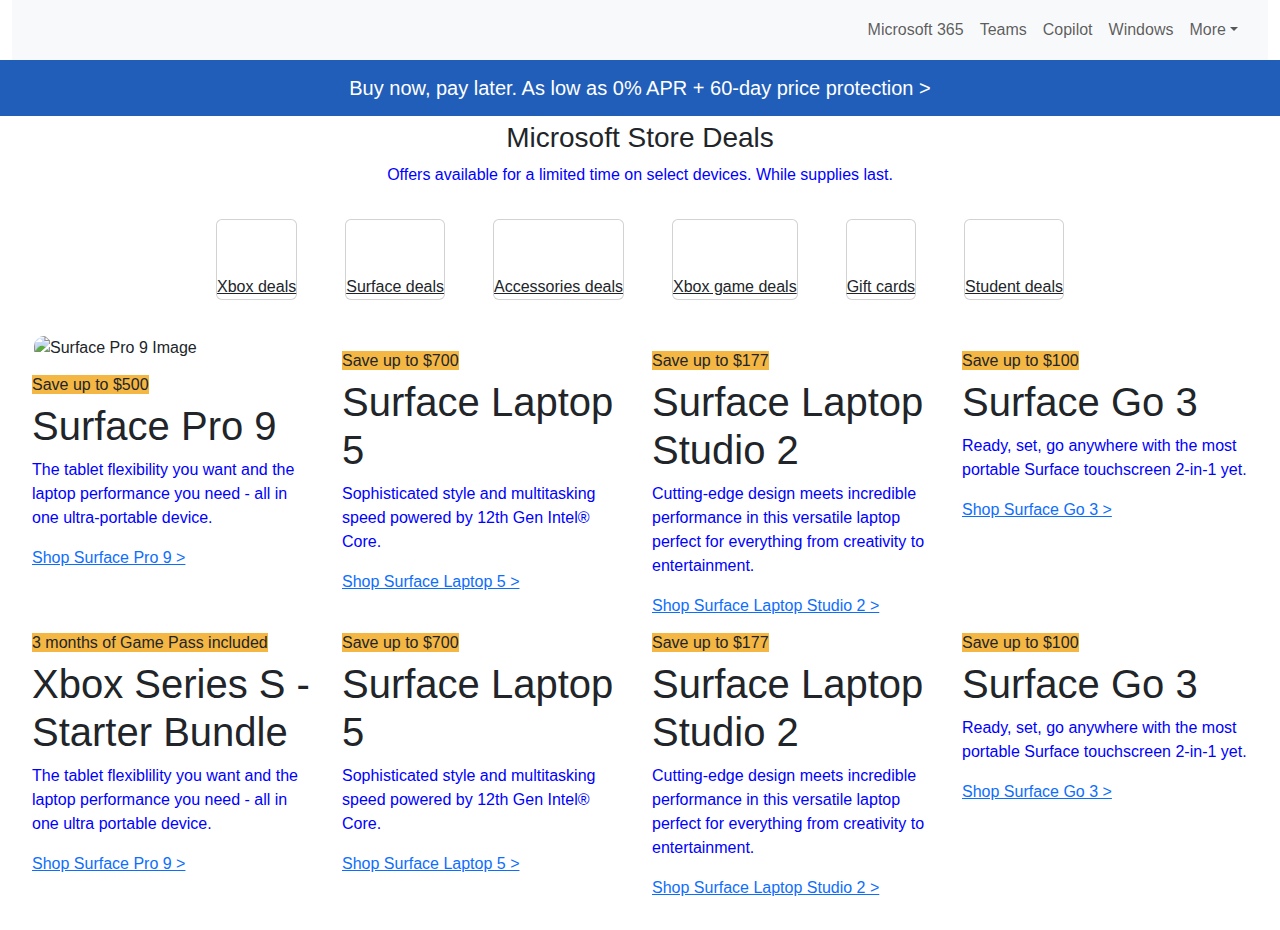
==== commit 9761c679: "done grid system bootstrap" ====
--- a/MicrosoftWeb/index.html
+++ b/MicrosoftWeb/index.html
@@ -13,7 +13,7 @@
     <script src="https://cdn.jsdelivr.net/npm/jquery@3.7.1/dist/jquery.slim.min.js"></script>
     <script src="https://cdn.jsdelivr.net/npm/popper.js@1.16.1/dist/umd/popper.min.js"></script>
     <script src="https://cdn.jsdelivr.net/npm/bootstrap@4.6.2/dist/js/bootstrap.bundle.min.js"></script>
-    <link rel="stylesheet" href="index.css" />
+    <link rel="stylesheet" href="index.css"/>
 </head>
 
 <body>
@@ -30,8 +30,7 @@
                 <div class="collapse navbar-collapse" id="collapsibleNavbar">
                     <ul class="navbar-nav ms-auto">
                         <li class="nav-item my-auto">
-                            <a class="nav-link" href="https://www.microsoft.com/vi-vn/microsoft-365?rtc=1">Microsoft
-                                365</a>
+                            <a class="nav-link" href="https://www.microsoft.com/vi-vn/microsoft-365?rtc=1">Microsoft 365</a>
                         </li>
                         <li class="nav-item my-auto">
                             <a class="nav-link"
@@ -125,8 +124,7 @@
 
     <article class="container">
         <div class="row">
-            <div class="col-12 col-md-8 col-lg-3">
-                <div class="box-wrapper">
+                <div class="col-12 col-md-6 col-lg-3">
                     <img src="https://cdn-dynmedia-1.microsoft.com/is/image/microsoftcorp/Content-Card-Surface-Pro-9-angle?wid=380&hei=213&fit=crop"
                         alt="Surface Pro 9 Image">
                     <h6>Save up to $500</h6>
@@ -137,7 +135,7 @@
                         href="https://www.microsoft.com/en-us/d/surface-pro-9/93VKD8NP4FVK?icid=deals-page_R1_CP1_Pro9_01032024&activetab=pivot:overviewtab">Shop
                         Surface Pro 9 ></a>
                 </div>
-                <div class="box-wrapper">
+                <div class="col-12 col-md-6 col-lg-3">
                     <img src="https://cdn-dynmedia-1.microsoft.com/is/image/microsoftcorp/Content-Card-Surface-Laptop-5-for-Business-Platinum-01?wid=380&hei=213&fit=crop"
                         alt="">
                     <h6>Save up to $700</h6>
@@ -148,7 +146,7 @@
                         Surface Laptop 5 ></a>
 
                 </div>
-                <div class="box-wrapper">
+                <div class="col-12 col-md-6 col-lg-3">
                     <img src="https://cdn-dynmedia-1.microsoft.com/is/image/microsoftcorp/Content-Card-Surface-Laptop-Studio-2-CONS-M001?wid=380&hei=213&fit=crop"
                         alt="">
                     <h6>Save up to $177</h6>
@@ -160,7 +158,7 @@
                         Surface Laptop Studio 2 ></a>
 
                 </div>
-                <div class="box-wrapper">
+                <div class="col-12 col-md-6 col-lg-3">
                     <img src="https://cdn-dynmedia-1.microsoft.com/is/image/microsoftcorp/Content-Card-Surface-Go-3-Angle?wid=380&hei=213&fit=crop"
                         alt="">
                     <h6>Save up to $100</h6>
@@ -171,9 +169,7 @@
                         Surface Go 3 ></a>
 
                 </div>
-            </div>
-            <div class="col-12 col-md-8 col-lg-3">
-                <div class="box-wrapper">
+                <div class="col-12 col-md-6 col-lg-3">
                     <img src="https://cdn-dynmedia-1.microsoft.com/is/image/microsoftcorp/Content-Card-Xbox-Series-S-Game-Pass-FY24HOL?wid=380&hei=213&fit=crop"
                         alt="">
                     <h6>3 months of Game Pass included</h6>
@@ -185,7 +181,7 @@
                         Surface Pro 9 ></a>
 
                 </div>
-                <div class="box-wrapper">
+                <div class="col-12 col-md-6 col-lg-3">
                     <img src="https://cdn-dynmedia-1.microsoft.com/is/image/microsoftcorp/Content-Card-Surface-Laptop-5-for-Business-Platinum-01?wid=380&hei=213&fit=crop"
                         alt="">
                     <h6>Save up to $700</h6>
@@ -196,7 +192,7 @@
                         Surface Laptop 5 ></a>
 
                 </div>
-                <div class="box-wrapper">
+                <div class="col-12 col-md-6 col-lg-3">
                     <img src="https://cdn-dynmedia-1.microsoft.com/is/image/microsoftcorp/Content-Card-Surface-Laptop-Studio-2-CONS-M001?wid=380&hei=213&fit=crop"
                         alt="">
                     <h6>Save up to $177</h6>
@@ -208,7 +204,7 @@
                         Surface Laptop Studio 2 ></a>
 
                 </div>
-                <div class="box-wrapper">
+                <div class="col-12 col-md-6 col-lg-3">
                     <img src="https://cdn-dynmedia-1.microsoft.com/is/image/microsoftcorp/Content-Card-Surface-Go-3-Angle?wid=380&hei=213&fit=crop"
                         alt="">
                     <h6>Save up to $100</h6>
@@ -220,8 +216,8 @@
 
                 </div>
 
-            </div>
-            <div class="col-12 col-md-8 col-sm-4"></div>
+           
+            <div class="col-xxl-12 col-md-8 col-sm-4"></div>
         </div>
 
     </article>
--- a/MicrosoftWeb/index.css
+++ b/MicrosoftWeb/index.css
@@ -15,6 +15,8 @@
   color: white;
   padding: 1rem;
 }
+
+
 
 .text {
   padding-top: 5px;
@@ -58,17 +60,12 @@
 
 .row img {
   display: grid;
-  grid-template-columns: 33% 33% 33%;
+ grid-template-columns: 33% 33% 33%;
   width: 100%;
   border-radius: 10px;
   border-bottom: 10px;
   gap: 10px;
   margin-left: 2px;
-}
-
-nav.right {
-  display: grid;
-  grid-template-columns: auto auto auto auto;
 }
 
 
@@ -79,18 +76,19 @@
 
 
 
-.box-wrapper {
-  background-color: #f8f9fa;
+.row {
   margin-bottom: 10px;
   border-radius: 10px;
-  text-align: center;
+  padding: 20px;
 }
 
-.box-wrapper img {
+.row img {
   width: 100%;
   height: auto;
   margin-bottom: 10px;
+  
 }
+
 
 h6 {
   max-width: fit-content;
@@ -98,27 +96,22 @@
 
 h1 {}
 
-.box-wrapper h6 {
+.row h6 {
   margin-top: 15px;
   background-color: rgb(245, 183, 67);
-  padding: 5px;
-  text-align: center;
 }
 
 /* For tablets: */
 @media only screen and (min-width: 768px) {
   
 
-  .box-wrapper img {
-    width: 80%; 
-    margin-bottom: 10px;
-  }
-
   h6 {
     margin-top: 10px; 
   }
 }
+@media only screen and (max-width: 987px){
 
+}
 
 /* .row {
       padding-left: 20px;
@@ -127,7 +120,7 @@
       margin-left:  15px;
     } */
 /* For desktop: */
-@media only screen and (min-width: 987px) {
+@media only screen and (max-width: 1600px) {
   
 
 }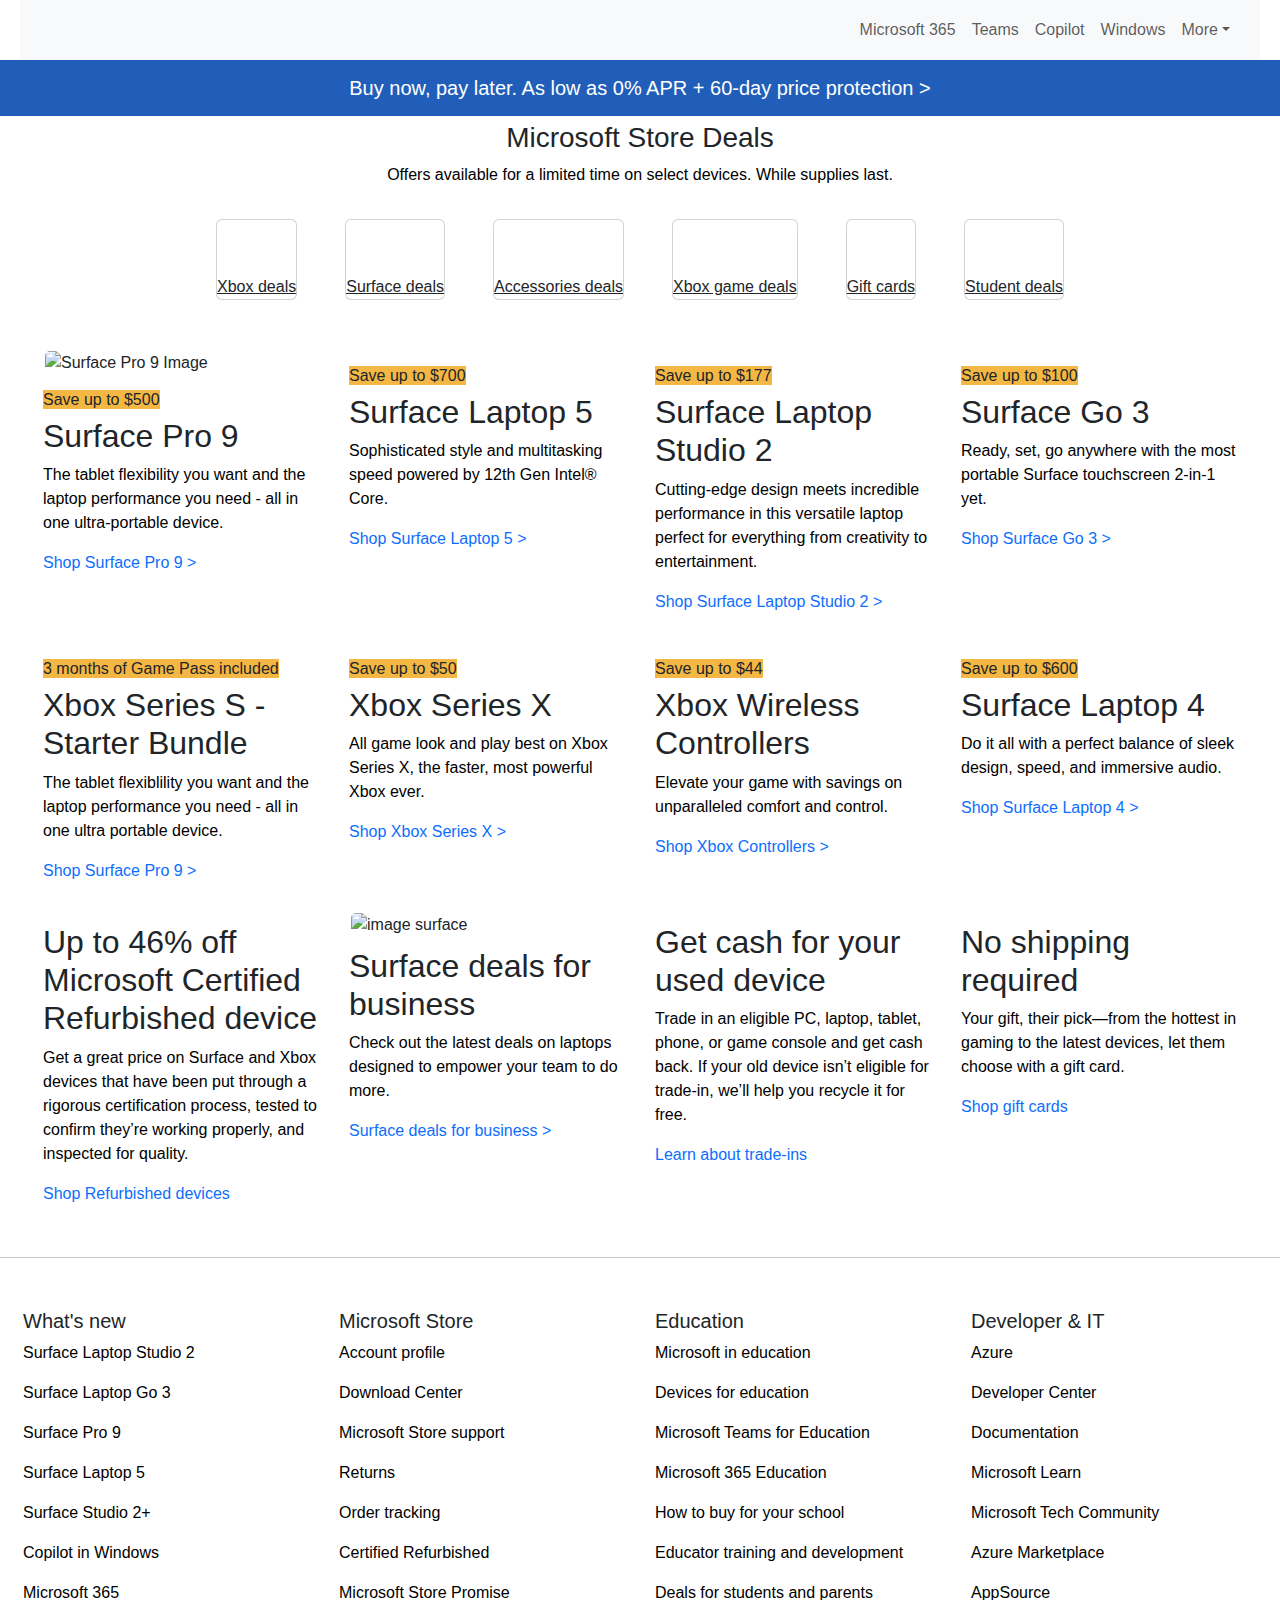
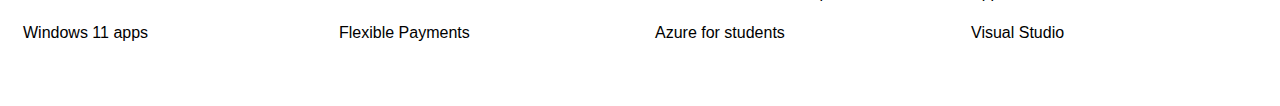
==== commit e74e0f93: "done giao diện index.html" ====
--- a/MicrosoftWeb/index.html
+++ b/MicrosoftWeb/index.html
@@ -13,7 +13,7 @@
     <script src="https://cdn.jsdelivr.net/npm/jquery@3.7.1/dist/jquery.slim.min.js"></script>
     <script src="https://cdn.jsdelivr.net/npm/popper.js@1.16.1/dist/umd/popper.min.js"></script>
     <script src="https://cdn.jsdelivr.net/npm/bootstrap@4.6.2/dist/js/bootstrap.bundle.min.js"></script>
-    <link rel="stylesheet" href="index.css"/>
+    <link rel="stylesheet" href="index.css" />
 </head>
 
 <body>
@@ -30,7 +30,8 @@
                 <div class="collapse navbar-collapse" id="collapsibleNavbar">
                     <ul class="navbar-nav ms-auto">
                         <li class="nav-item my-auto">
-                            <a class="nav-link" href="https://www.microsoft.com/vi-vn/microsoft-365?rtc=1">Microsoft 365</a>
+                            <a class="nav-link" href="https://www.microsoft.com/vi-vn/microsoft-365?rtc=1">Microsoft
+                                365</a>
                         </li>
                         <li class="nav-item my-auto">
                             <a class="nav-link"
@@ -79,40 +80,34 @@
     <div class="flex-container">
         <div class="text-center d-flex flex-wrap list-inline justify-content-center ">
             <div class="font-weight-semibold mx-4 my-3 d-flex align-items-center card flex-grow-0">
-                <img 
-                    src="https://cdn-dynmedia-1.microsoft.com/is/content/microsoftcorp/Link-List-Icons-Xbox-Games-Consoles?wid=64&hei=64"
+                <img src="https://cdn-dynmedia-1.microsoft.com/is/content/microsoftcorp/Link-List-Icons-Xbox-Games-Consoles?wid=64&hei=64"
                     alt="">
                 <u>Xbox deals</u>
             </div>
 
             <div class="font-weight-semibold mx-4 my-3 d-flex align-items-center card flex-grow-0">
-                <img 
-                    src="https://cdn-dynmedia-1.microsoft.com/is/content/microsoftcorp/Link-List-Icon-Laptop-Device?wid=64&hei=64"
+                <img src="https://cdn-dynmedia-1.microsoft.com/is/content/microsoftcorp/Link-List-Icon-Laptop-Device?wid=64&hei=64"
                     alt="">
                 <u>Surface deals</u>
             </div>
 
             <div class="font-weight-semibold mx-4 my-3 d-flex align-items-center card flex-grow-0">
-                <img 
-                    src="https://cdn-dynmedia-1.microsoft.com/is/content/microsoftcorp/Link-List-Icon-Audio-Accessories?wid=64&hei=64"
+                <img src="https://cdn-dynmedia-1.microsoft.com/is/content/microsoftcorp/Link-List-Icon-Audio-Accessories?wid=64&hei=64"
                     alt="">
                 <u>Accessories deals</u>
             </div>
             <div class="font-weight-semibold mx-4 my-3 d-flex align-items-center card flex-grow-0">
-                <img 
-                    src="https://cdn-dynmedia-1.microsoft.com/is/content/microsoftcorp/Link-List-Icon-Controller?wid=64&hei=64"
+                <img src="https://cdn-dynmedia-1.microsoft.com/is/content/microsoftcorp/Link-List-Icon-Controller?wid=64&hei=64"
                     alt="">
                 <u>Xbox game deals</u>
             </div>
             <div class="font-weight-semibold mx-4 my-3 d-flex align-items-center card flex-grow-0">
-                <img 
-                    src="https://cdn-dynmedia-1.microsoft.com/is/content/microsoftcorp/Link-List-Icon-Gift-Cards?wid=64&hei=64"
+                <img src="https://cdn-dynmedia-1.microsoft.com/is/content/microsoftcorp/Link-List-Icon-Gift-Cards?wid=64&hei=64"
                     alt="">
                 <u>Gift cards</u>
             </div>
             <div class="font-weight-semibold mx-4 my-3 d-flex align-items-center card flex-grow-0">
-                <img 
-                    src="https://cdn-dynmedia-1.microsoft.com/is/image/microsoftcorp/icon-LL-School-Bag-Fluent-80x80?wid=64&hei=64"
+                <img src="https://cdn-dynmedia-1.microsoft.com/is/image/microsoftcorp/icon-LL-School-Bag-Fluent-80x80?wid=64&hei=64"
                     alt="">
                 <u>Student deals</u>
             </div>
@@ -124,103 +119,197 @@
 
     <article class="container">
         <div class="row">
-                <div class="col-12 col-md-6 col-lg-3">
-                    <img src="https://cdn-dynmedia-1.microsoft.com/is/image/microsoftcorp/Content-Card-Surface-Pro-9-angle?wid=380&hei=213&fit=crop"
-                        alt="Surface Pro 9 Image">
-                    <h6>Save up to $500</h6>
-                    <h1>Surface Pro 9</h1>
-                    <p>The tablet flexibility you want and the laptop performance you need - all in one ultra-portable
-                        device.</p>
-                    <a
-                        href="https://www.microsoft.com/en-us/d/surface-pro-9/93VKD8NP4FVK?icid=deals-page_R1_CP1_Pro9_01032024&activetab=pivot:overviewtab">Shop
-                        Surface Pro 9 ></a>
-                </div>
-                <div class="col-12 col-md-6 col-lg-3">
-                    <img src="https://cdn-dynmedia-1.microsoft.com/is/image/microsoftcorp/Content-Card-Surface-Laptop-5-for-Business-Platinum-01?wid=380&hei=213&fit=crop"
-                        alt="">
-                    <h6>Save up to $700</h6>
-                    <h1>Surface Laptop 5</h1>
-                    <p>Sophisticated style and multitasking speed powered by 12th Gen Intel® Core.</p>
-                    <a
-                        href="https://www.microsoft.com/en-us/d/surface-laptop-5/8xn49v61s1bn?icid=deals-page_R1_CP2_SurfaceLaptop5_01082024&activetab=pivot:overviewtab">Shop
-                        Surface Laptop 5 ></a>
-
-                </div>
-                <div class="col-12 col-md-6 col-lg-3">
-                    <img src="https://cdn-dynmedia-1.microsoft.com/is/image/microsoftcorp/Content-Card-Surface-Laptop-Studio-2-CONS-M001?wid=380&hei=213&fit=crop"
-                        alt="">
-                    <h6>Save up to $177</h6>
-                    <h1>Surface Laptop Studio 2</h1>
-                    <p>Cutting-edge design meets incredible performance in this versatile laptop perfect for
-                        everything from creativity to entertainment.</p>
-                    <a
-                        href="https://www.microsoft.com/en-us/d/surface-laptop-studio-2/8rqr54krf1dz?icid=deals-page_R1_CP3_SurfaceLaptopStudio2_01082024">Shop
-                        Surface Laptop Studio 2 ></a>
-
-                </div>
-                <div class="col-12 col-md-6 col-lg-3">
-                    <img src="https://cdn-dynmedia-1.microsoft.com/is/image/microsoftcorp/Content-Card-Surface-Go-3-Angle?wid=380&hei=213&fit=crop"
-                        alt="">
-                    <h6>Save up to $100</h6>
-                    <h1>Surface Go 3</h1>
-                    <p>Ready, set, go anywhere with the most portable Surface touchscreen 2-in-1 yet.</p>
-                    <a
-                        href="https://www.microsoft.com/en-us/d/surface-go-3/904h27d0cbwn?icid=deals-page_R1_CP4_SurfaceGo3_01082024&activetab=pivot:overviewtab">Shop
-                        Surface Go 3 ></a>
-
-                </div>
-                <div class="col-12 col-md-6 col-lg-3">
-                    <img src="https://cdn-dynmedia-1.microsoft.com/is/image/microsoftcorp/Content-Card-Xbox-Series-S-Game-Pass-FY24HOL?wid=380&hei=213&fit=crop"
-                        alt="">
-                    <h6>3 months of Game Pass included</h6>
-                    <h1>Xbox Series S - Starter Bundle</h1>
-                    <p>The tablet flexiblility you want and the laptop performance you need - all in one ultra
-                        portable device.</p>
-                    <a
-                        href="https://www.microsoft.com/en-us/d/surface-pro-9/93VKD8NP4FVK?icid=deals-page_R1_CP1_Pro9_01032024&activetab=pivot:overviewtab">Shop
-                        Surface Pro 9 ></a>
-
-                </div>
-                <div class="col-12 col-md-6 col-lg-3">
-                    <img src="https://cdn-dynmedia-1.microsoft.com/is/image/microsoftcorp/Content-Card-Surface-Laptop-5-for-Business-Platinum-01?wid=380&hei=213&fit=crop"
-                        alt="">
-                    <h6>Save up to $700</h6>
-                    <h1>Surface Laptop 5</h1>
-                    <p>Sophisticated style and multitasking speed powered by 12th Gen Intel® Core.</p>
-                    <a
-                        href="https://www.microsoft.com/en-us/d/surface-laptop-5/8xn49v61s1bn?icid=deals-page_R1_CP2_SurfaceLaptop5_01082024&activetab=pivot:overviewtab">Shop
-                        Surface Laptop 5 ></a>
-
-                </div>
-                <div class="col-12 col-md-6 col-lg-3">
-                    <img src="https://cdn-dynmedia-1.microsoft.com/is/image/microsoftcorp/Content-Card-Surface-Laptop-Studio-2-CONS-M001?wid=380&hei=213&fit=crop"
-                        alt="">
-                    <h6>Save up to $177</h6>
-                    <h1>Surface Laptop Studio 2</h1>
-                    <p>Cutting-edge design meets incredible performance in this versatile laptop perfect for
-                        everything from creativity to entertainment.</p>
-                    <a
-                        href="https://www.microsoft.com/en-us/d/surface-laptop-studio-2/8rqr54krf1dz?icid=deals-page_R1_CP3_SurfaceLaptopStudio2_01082024">Shop
-                        Surface Laptop Studio 2 ></a>
-
-                </div>
-                <div class="col-12 col-md-6 col-lg-3">
-                    <img src="https://cdn-dynmedia-1.microsoft.com/is/image/microsoftcorp/Content-Card-Surface-Go-3-Angle?wid=380&hei=213&fit=crop"
-                        alt="">
-                    <h6>Save up to $100</h6>
-                    <h1>Surface Go 3</h1>
-                    <p>Ready, set, go anywhere with the most portable Surface touchscreen 2-in-1 yet.</p>
-                    <a
-                        href="https://www.microsoft.com/en-us/d/surface-go-3/904h27d0cbwn?icid=deals-page_R1_CP4_SurfaceGo3_01082024&activetab=pivot:overviewtab">Shop
-                        Surface Go 3 ></a>
-
-                </div>
-
-           
-            <div class="col-xxl-12 col-md-8 col-sm-4"></div>
+            <div class="col-12 col-md-6 col-lg-3">
+                <img src="https://cdn-dynmedia-1.microsoft.com/is/image/microsoftcorp/Content-Card-Surface-Pro-9-angle?wid=380&hei=213&fit=crop"
+                    alt="Surface Pro 9 Image">
+                <h6>Save up to $500</h6>
+                <h2>Surface Pro 9</h2>
+                <p>The tablet flexibility you want and the laptop performance you need - all in one ultra-portable
+                    device.</p>
+                <a
+                    href="https://www.microsoft.com/en-us/d/surface-pro-9/93VKD8NP4FVK?icid=deals-page_R1_CP1_Pro9_01032024&activetab=pivot:overviewtab">Shop
+                    Surface Pro 9 ></a>
+            </div>
+            <div class="col-12 col-md-6 col-lg-3">
+                <img src="https://cdn-dynmedia-1.microsoft.com/is/image/microsoftcorp/Content-Card-Surface-Laptop-5-for-Business-Platinum-01?wid=380&hei=213&fit=crop"
+                    alt="">
+                <h6>Save up to $700</h6>
+                <h2>Surface Laptop 5</h2>
+                <p>Sophisticated style and multitasking speed powered by 12th Gen Intel® Core.</p>
+                <a
+                    href="https://www.microsoft.com/en-us/d/surface-laptop-5/8xn49v61s1bn?icid=deals-page_R1_CP2_SurfaceLaptop5_01082024&activetab=pivot:overviewtab">Shop
+                    Surface Laptop 5 ></a>
+
+            </div>
+            <div class="col-12 col-md-6 col-lg-3">
+                <img src="https://cdn-dynmedia-1.microsoft.com/is/image/microsoftcorp/Content-Card-Surface-Laptop-Studio-2-CONS-M001?wid=380&hei=213&fit=crop"
+                    alt="">
+                <h6>Save up to $177</h6>
+                <h2>Surface Laptop Studio 2</h2>
+                <p>Cutting-edge design meets incredible performance in this versatile laptop perfect for
+                    everything from creativity to entertainment.</p>
+                <a
+                    href="https://www.microsoft.com/en-us/d/surface-laptop-studio-2/8rqr54krf1dz?icid=deals-page_R1_CP3_SurfaceLaptopStudio2_01082024">Shop
+                    Surface Laptop Studio 2 ></a>
+
+            </div>
+            <div class="col-12 col-md-6 col-lg-3">
+                <img src="https://cdn-dynmedia-1.microsoft.com/is/image/microsoftcorp/Content-Card-Surface-Go-3-Angle?wid=380&hei=213&fit=crop"
+                    alt="">
+                <h6>Save up to $100</h6>
+                <h2>Surface Go 3</h2>
+                <p>Ready, set, go anywhere with the most portable Surface touchscreen 2-in-1 yet.</p>
+                <a
+                    href="https://www.microsoft.com/en-us/d/surface-go-3/904h27d0cbwn?icid=deals-page_R1_CP4_SurfaceGo3_01082024&activetab=pivot:overviewtab">Shop
+                    Surface Go 3 ></a>
+
+            </div>
+
+            <div class="col-12 col-md-6 col-lg-3">
+                <img src="https://cdn-dynmedia-1.microsoft.com/is/image/microsoftcorp/Content-Card-Xbox-Series-S-Game-Pass-FY24HOL?wid=380&hei=213&fit=crop"
+                    alt="">
+                <h6>3 months of Game Pass included</h6>
+                <h2>Xbox Series S - Starter Bundle</h2>
+                <p>The tablet flexiblility you want and the laptop performance you need - all in one ultra
+                    portable device.</p>
+                <a
+                    href="https://www.microsoft.com/en-us/d/surface-pro-9/93VKD8NP4FVK?icid=deals-page_R1_CP1_Pro9_01032024&activetab=pivot:overviewtab">Shop
+                    Surface Pro 9 ></a>
+
+            </div>
+            <div class="col-12 col-md-6 col-lg-3">
+                <img src="https://cdn-dynmedia-1.microsoft.com/is/image/microsoftcorp/gldn-XSX-CP-Xbox-Series-X?wid=380&hei=213&fit=crop"
+                    alt="">
+                <h6>Save up to $50</h6>
+                <h2>Xbox Series X</h2>
+                <p>All game look and play best on Xbox Series X, the faster, most powerful Xbox ever.</p>
+                <a
+                    href="https://www.microsoft.com/en-us/d/surface-laptop-5/8xn49v61s1bn?icid=deals-page_R1_CP2_SurfaceLaptop5_01082024&activetab=pivot:overviewtab">Shop
+                    Xbox Series X ></a>
+
+            </div>
+            <div class="col-12 col-md-6 col-lg-3">
+                <img src="https://cdn-dynmedia-1.microsoft.com/is/image/microsoftcorp/Content-Card-Xbox-Accessories-Controllers-Yellow-Green?wid=517&hei=293&fit=crop"
+                    alt="">
+                <h6>Save up to $44</h6>
+                <h2>Xbox Wireless Controllers</h2>
+                <p>Elevate your game with savings on unparalleled comfort and control.</p>
+                <a
+                    href="https://www.microsoft.com/en-us/d/surface-laptop-studio-2/8rqr54krf1dz?icid=deals-page_R1_CP3_SurfaceLaptopStudio2_01082024">Shop
+                    Xbox Controllers ></a>
+
+            </div>
+            <div class="col-12 col-md-6 col-lg-3">
+                <img src="https://cdn-dynmedia-1.microsoft.com/is/image/microsoftcorp/Gldn-Surface-Laptop-4-Platinum-BnrCntrl-CP01-1668x940?wid=517&hei=293&fit=crop"
+                    alt="">
+                <h6>Save up to $600</h6>
+                <h2>Surface Laptop 4</h2>
+                <p>Do it all with a perfect balance of sleek design, speed, and immersive audio.</p>
+                <a
+                    href="https://www.microsoft.com/en-us/d/surface-go-3/904h27d0cbwn?icid=deals-page_R1_CP4_SurfaceGo3_01082024&activetab=pivot:overviewtab">Shop
+                    Surface Laptop 4 ></a>
+
+            </div>
+
+            <div class="col-12 col-md-6 col-lg-3">
+                <img src="https://cdn-dynmedia-1.microsoft.com/is/image/microsoftcorp/Content-Card-Store-Surface-Pro-8-Xbox-Series-X-Refurbished?wid=380&hei=213&fit=crop"
+                    alt="">
+                <h2>Up to 46% off Microsoft Certified Refurbished device</h2>
+                <p>Get a great price on Surface and Xbox devices that have been put through a rigorous certification
+                    process, tested to confirm they’re working properly, and inspected for quality. </p>
+                <a
+                    href="https://www.microsoft.com/en-us/store/collections/certifiedrefurbished?icid=deals-page_R3_CP1_SurfaceXboxRefurbishedProducts_01032024&exid=24470">Shop
+                    Refurbished devices</a>
+            </div>
+            <div class="col-12 col-md-6 col-lg-3">
+                <img src="https://cdn-dynmedia-1.microsoft.com/is/image/microsoftcorp/Content-Card-Surface-Family-2022-COM-01?wid=517&hei=293&fit=crop"
+                    alt="image surface">
+                <h2>Surface deals for business</h2>
+                <p>Check out the latest deals on laptops designed to empower your team to do more.</p>
+                <a
+                    href="https://www.microsoft.com/en-us/store/collections/surface-deals-bundles?icid=deals-page_R3_CP2_SurfaceBusinessDeals_01032024&exid=24470">Surface
+                    deals for business ></a>
+            </div>
+            <div class="col-12 col-md-6 col-lg-3">
+                <img src="https://cdn-dynmedia-1.microsoft.com/is/image/microsoftcorp/content-card-xbox-go-laptop3?wid=517&hei=293&fit=crop"
+                    alt="">
+                <h2>Get cash for your used device</h2>
+                <p>Trade in an eligible PC, laptop, tablet, phone, or game console and get cash back. If your old device
+                    isn’t eligible for trade-in, we’ll help you recycle it for free.
+
+                </p>
+                <a
+                    href="https://www.microsoft.com/en-us/store/b/microsoft-trade-in?icid=deals-page_R3_CP3_TradeIn_01032024&exid=24470">Learn
+                    about trade-ins</a>
+            </div>
+            <div class="col-12 col-md-6 col-lg-3">
+                <img src="https://cdn-dynmedia-1.microsoft.com/is/image/microsoftcorp/gldn-CP-GiftCards-BTSFy19?wid=517&hei=293&fit=crop"
+                    alt="">
+                <h2>No shipping required</h2>
+                <p> Your gift, their pick—from the hottest in gaming to the latest devices, let them choose with a gift
+                    card.
+                </p>
+                <a
+                    href="https://www.microsoft.com/en-us/store/b/gift-cards?icid=deals-page_R3_CP4_GiftCards_01032024&exid=24470">Shop
+                    gift cards</a>
+            </div>
+
+
+
         </div>
 
     </article>
+    <hr>
+    <div class="footer">
+        <div class="row">
+            <div class="col-12 col-md-6 col-lg-3">
+                <h5>What's new</h5>
+                <p>Surface Laptop Studio 2</p>
+                <p> Surface Laptop Go 3</p>
+                <p> Surface Pro 9</p>
+                <p> Surface Laptop 5</p>
+                <p> Surface Studio 2+</p>
+                <p>Copilot in Windows</p>
+                <p> Microsoft 365</p>
+                <p> Windows 11 apps</p>
+            </div>
+            <div class="col-12 col-md-6 col-lg-3">
+                <h5>Microsoft Store</h5>
+                <p>Account profile</p>
+                <p> Download Center</p>
+                <p> Microsoft Store support</p>
+                <p>Returns</p>
+                <p>Order tracking</p>
+                <p> Certified Refurbished</p>
+                <p>Microsoft Store Promise</p>
+                <p>Flexible Payments</p>
+
+            </div>
+            <div class="col-12 col-md-6 col-lg-3">
+                <h5>Education</h5>
+                <p>Microsoft in education</p>
+                <p>Devices for education</p>
+                <p>Microsoft Teams for Education</p>
+                <p>Microsoft 365 Education</p>
+                <p>How to buy for your school</p>
+                <p>Educator training and development</p>
+                <p>Deals for students and parents</p>
+                <p>Azure for students</p>
+            </div>
+            <div class="col-12 col-md-6 col-lg-3">
+                <h5>Developer & IT</h5>
+                <p>Azure</p>
+                <p>Developer Center</p>
+                <p>Documentation</p>
+                <p>Microsoft Learn</p>
+                <p>Microsoft Tech Community</p>
+                <p>Azure Marketplace</p>
+                <p>AppSource</p>
+                <p>Visual Studio</p>
+            </div>
+        </div>
+    
+    </div>
 
 
 </body>
--- a/MicrosoftWeb/index.css
+++ b/MicrosoftWeb/index.css
@@ -6,6 +6,8 @@
   max-width: 100%;
   width: 100%;
   margin: 0 auto;
+  padding-left: 20px;
+  padding-right: 20px;
   
 }
 .position-relative {
@@ -62,7 +64,7 @@
   display: grid;
  grid-template-columns: 33% 33% 33%;
   width: 100%;
-  border-radius: 10px;
+  border-radius: 5px;
   border-bottom: 10px;
   gap: 10px;
   margin-left: 2px;
@@ -73,8 +75,16 @@
   display: grid;
   grid-template-columns: 55% auto;
 }
+a{
+  text-decoration: none;
+}
 
-
+p{
+  color: black;
+}
+.row div {
+padding: 15px;
+}
 
 .row {
   margin-bottom: 10px;
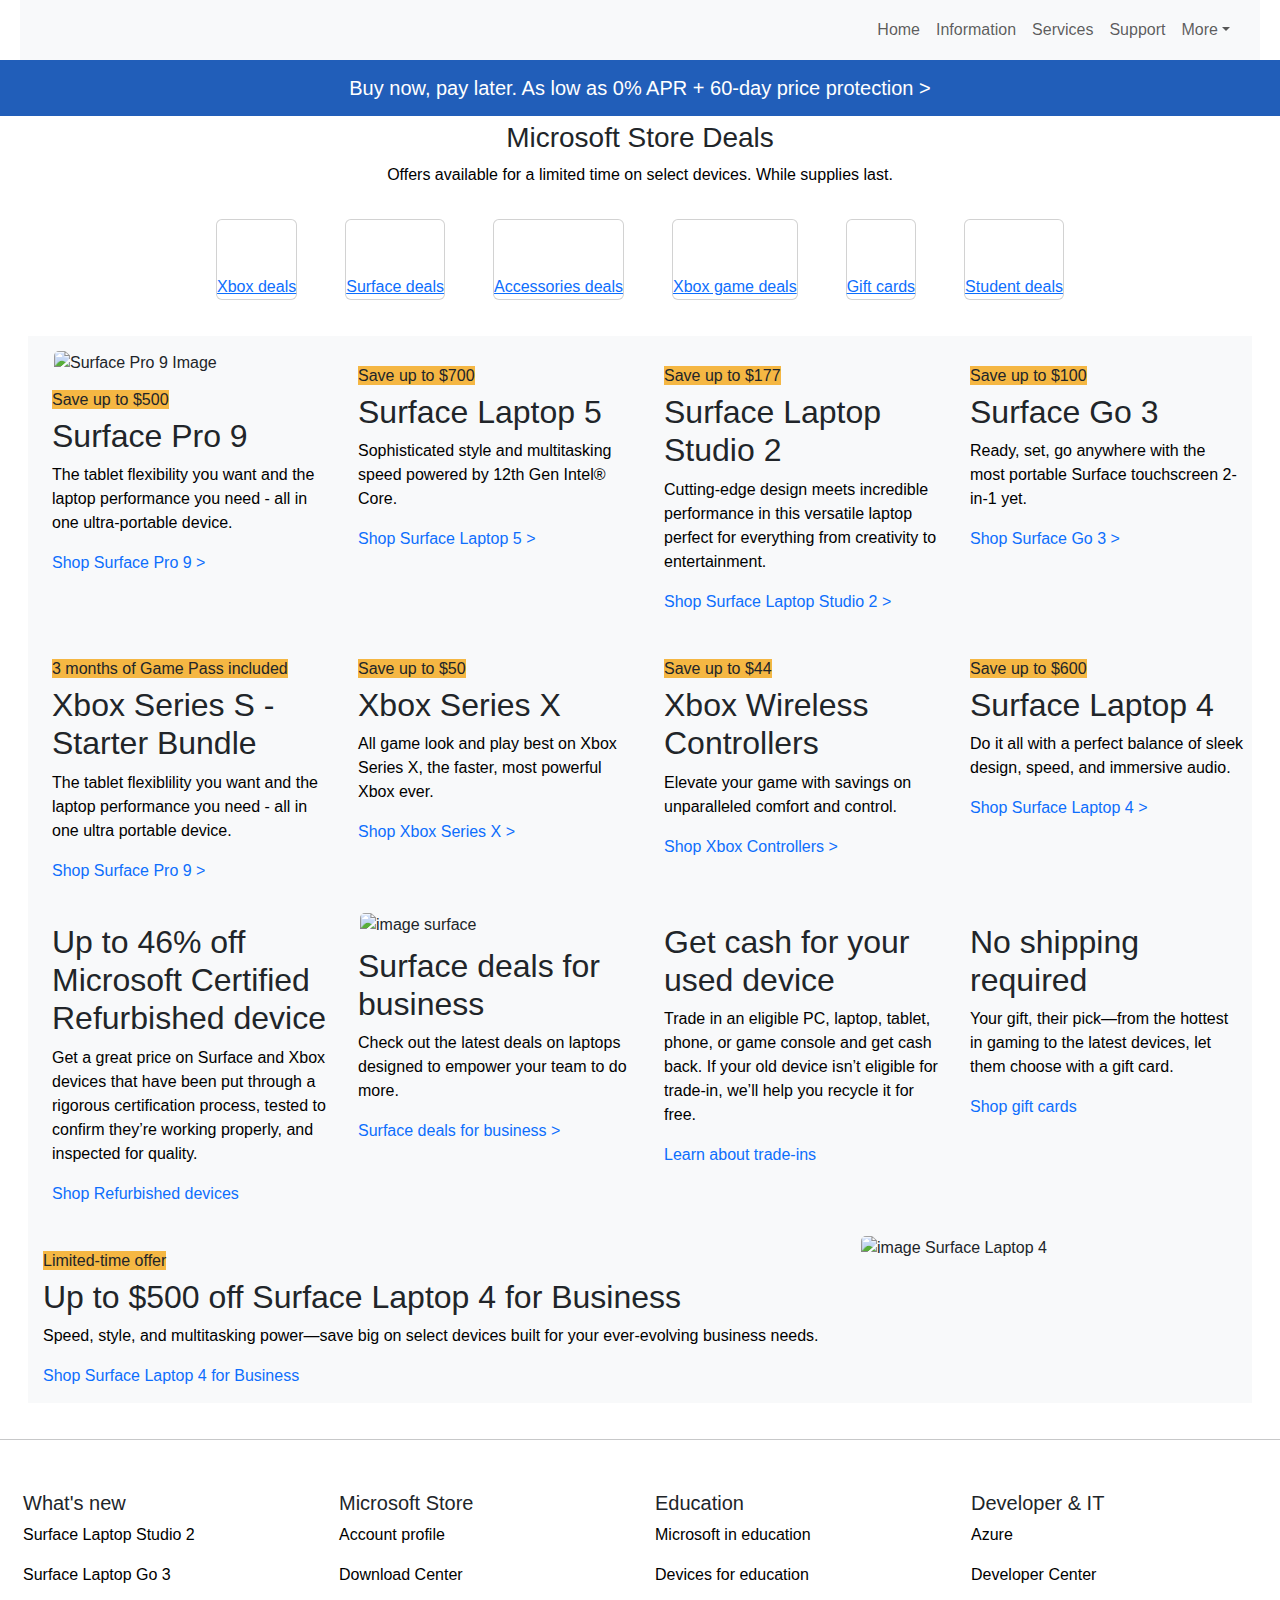
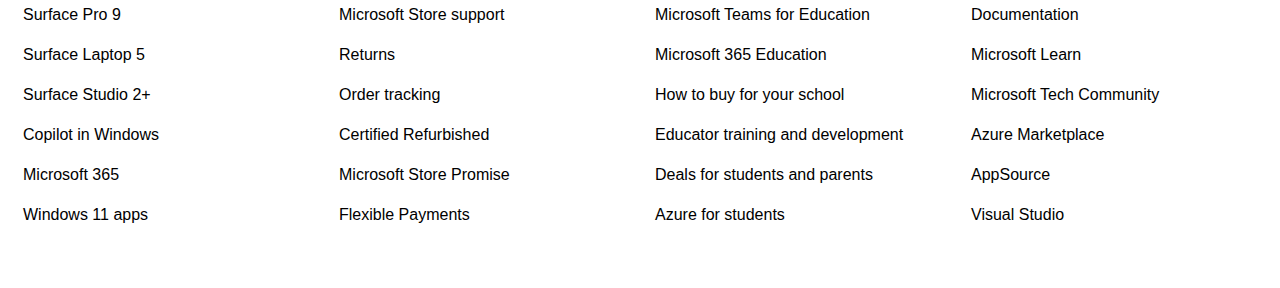
==== commit 7c76a3dc: "done home" ====
--- a/MicrosoftWeb/index.html
+++ b/MicrosoftWeb/index.html
@@ -20,9 +20,10 @@
     <div class="container">
         <nav class="navbar navbar-expand-sm bg-light navbar-light">
             <div class="container-fluid">
-
-                <img src="https://img-prod-cms-rt-microsoft-com.akamaized.net/cms/api/am/imageFileData/RE1Mu3b?ver=5c31"
-                    width="100px" alt="" class="navbar-brand">
+                <a href="index.html"><img
+                        src="https://img-prod-cms-rt-microsoft-com.akamaized.net/cms/api/am/imageFileData/RE1Mu3b?ver=5c31"
+                        width="100px" alt="" class="navbar-brand">
+                </a>
                 <button class="navbar-toggler ms-auto" type="button" data-bs-toggle="collapse"
                     data-bs-target="#collapsibleNavbar">
                     <span class="navbar-toggler-icon"></span>
@@ -30,18 +31,16 @@
                 <div class="collapse navbar-collapse" id="collapsibleNavbar">
                     <ul class="navbar-nav ms-auto">
                         <li class="nav-item my-auto">
-                            <a class="nav-link" href="https://www.microsoft.com/vi-vn/microsoft-365?rtc=1">Microsoft
-                                365</a>
+                            <a class="nav-link" href="home.html">Home</a>
                         </li>
                         <li class="nav-item my-auto">
-                            <a class="nav-link"
-                                href="https://www.microsoft.com/vi-vn/microsoft-teams/group-chat-software?rtc=1">Teams</a>
+                            <a class="nav-link" href="information.html">Information</a>
                         </li>
                         <li class="nav-item my-auto">
-                            <a class="nav-link" href="https://copilot.microsoft.com/">Copilot</a>
+                            <a class="nav-link" href="service.html">Services</a>
                         </li>
                         <li class="nav-item my-auto">
-                            <a class="nav-link" href="https://www.microsoft.com/en-us/windows/?r=1">Windows</a>
+                            <a class="nav-link" href="support.html">Support</a>
                         </li>
                         <li class="nav-item dropdown">
                             <a class="nav-link dropdown-toggle" href="#" id="navbardrop" data-toggle="dropdown">More</a>
@@ -50,9 +49,7 @@
                                 <a class="dropdown-item" href="https://www.xbox.com/vi-VN/">Xbox</a>
                                 <a class="dropdown-item"
                                     href="https://www.microsoft.com/en-us/store/b/sale?icid=gm_nav_L0_salepage">Deals</a>
-                                <a class="dropdown-item" href="https://www.microsoft.com/en-us/store/b/business">Small
-                                    <a class="dropdown-item" href="https://support.microsoft.com/en-us">Support </a>
-                                    <!-- <hr>                                   -->
+
                         </li>
                         <!-- <li class="nav-item my-auto">
                             <div></div><img
@@ -82,34 +79,34 @@
             <div class="font-weight-semibold mx-4 my-3 d-flex align-items-center card flex-grow-0">
                 <img src="https://cdn-dynmedia-1.microsoft.com/is/content/microsoftcorp/Link-List-Icons-Xbox-Games-Consoles?wid=64&hei=64"
                     alt="">
-                <u>Xbox deals</u>
+                <a href="#">Xbox deals</a>
             </div>
 
             <div class="font-weight-semibold mx-4 my-3 d-flex align-items-center card flex-grow-0">
                 <img src="https://cdn-dynmedia-1.microsoft.com/is/content/microsoftcorp/Link-List-Icon-Laptop-Device?wid=64&hei=64"
                     alt="">
-                <u>Surface deals</u>
+                <a href="#">Surface deals </a>
             </div>
 
             <div class="font-weight-semibold mx-4 my-3 d-flex align-items-center card flex-grow-0">
                 <img src="https://cdn-dynmedia-1.microsoft.com/is/content/microsoftcorp/Link-List-Icon-Audio-Accessories?wid=64&hei=64"
                     alt="">
-                <u>Accessories deals</u>
+                <a href="#">Accessories deals</a>
             </div>
             <div class="font-weight-semibold mx-4 my-3 d-flex align-items-center card flex-grow-0">
                 <img src="https://cdn-dynmedia-1.microsoft.com/is/content/microsoftcorp/Link-List-Icon-Controller?wid=64&hei=64"
                     alt="">
-                <u>Xbox game deals</u>
+                <a href="#">Xbox game deals</a>
             </div>
             <div class="font-weight-semibold mx-4 my-3 d-flex align-items-center card flex-grow-0">
                 <img src="https://cdn-dynmedia-1.microsoft.com/is/content/microsoftcorp/Link-List-Icon-Gift-Cards?wid=64&hei=64"
                     alt="">
-                <u>Gift cards</u>
+                <a href="#">Gift cards</a>
             </div>
             <div class="font-weight-semibold mx-4 my-3 d-flex align-items-center card flex-grow-0">
                 <img src="https://cdn-dynmedia-1.microsoft.com/is/image/microsoftcorp/icon-LL-School-Bag-Fluent-80x80?wid=64&hei=64"
                     alt="">
-                <u>Student deals</u>
+                <a href="#">Student deals</a>
             </div>
         </div>
     </div>
@@ -119,7 +116,7 @@
 
     <article class="container">
         <div class="row">
-            <div class="col-12 col-md-6 col-lg-3">
+            <div class="col-12 col-md-6 col-lg-3 bg-light px-4 pe-2">
                 <img src="https://cdn-dynmedia-1.microsoft.com/is/image/microsoftcorp/Content-Card-Surface-Pro-9-angle?wid=380&hei=213&fit=crop"
                     alt="Surface Pro 9 Image">
                 <h6>Save up to $500</h6>
@@ -130,7 +127,7 @@
                     href="https://www.microsoft.com/en-us/d/surface-pro-9/93VKD8NP4FVK?icid=deals-page_R1_CP1_Pro9_01032024&activetab=pivot:overviewtab">Shop
                     Surface Pro 9 ></a>
             </div>
-            <div class="col-12 col-md-6 col-lg-3">
+            <div class="col-12 col-md-6 col-lg-3 bg-light px-4 pe-2">
                 <img src="https://cdn-dynmedia-1.microsoft.com/is/image/microsoftcorp/Content-Card-Surface-Laptop-5-for-Business-Platinum-01?wid=380&hei=213&fit=crop"
                     alt="">
                 <h6>Save up to $700</h6>
@@ -141,7 +138,7 @@
                     Surface Laptop 5 ></a>
 
             </div>
-            <div class="col-12 col-md-6 col-lg-3">
+            <div class="col-12 col-md-6 col-lg-3 bg-light px-4 pe-2">
                 <img src="https://cdn-dynmedia-1.microsoft.com/is/image/microsoftcorp/Content-Card-Surface-Laptop-Studio-2-CONS-M001?wid=380&hei=213&fit=crop"
                     alt="">
                 <h6>Save up to $177</h6>
@@ -153,7 +150,7 @@
                     Surface Laptop Studio 2 ></a>
 
             </div>
-            <div class="col-12 col-md-6 col-lg-3">
+            <div class="col-12 col-md-6 col-lg-3 bg-light px-4 pe-2">
                 <img src="https://cdn-dynmedia-1.microsoft.com/is/image/microsoftcorp/Content-Card-Surface-Go-3-Angle?wid=380&hei=213&fit=crop"
                     alt="">
                 <h6>Save up to $100</h6>
@@ -165,7 +162,7 @@
 
             </div>
 
-            <div class="col-12 col-md-6 col-lg-3">
+            <div class="col-12 col-md-6 col-lg-3 bg-light px-4 pe-2">
                 <img src="https://cdn-dynmedia-1.microsoft.com/is/image/microsoftcorp/Content-Card-Xbox-Series-S-Game-Pass-FY24HOL?wid=380&hei=213&fit=crop"
                     alt="">
                 <h6>3 months of Game Pass included</h6>
@@ -177,7 +174,7 @@
                     Surface Pro 9 ></a>
 
             </div>
-            <div class="col-12 col-md-6 col-lg-3">
+            <div class="col-12 col-md-6 col-lg-3 bg-light px-4 pe-2">
                 <img src="https://cdn-dynmedia-1.microsoft.com/is/image/microsoftcorp/gldn-XSX-CP-Xbox-Series-X?wid=380&hei=213&fit=crop"
                     alt="">
                 <h6>Save up to $50</h6>
@@ -188,7 +185,7 @@
                     Xbox Series X ></a>
 
             </div>
-            <div class="col-12 col-md-6 col-lg-3">
+            <div class="col-12 col-md-6 col-lg-3 bg-light px-4 pe-2">
                 <img src="https://cdn-dynmedia-1.microsoft.com/is/image/microsoftcorp/Content-Card-Xbox-Accessories-Controllers-Yellow-Green?wid=517&hei=293&fit=crop"
                     alt="">
                 <h6>Save up to $44</h6>
@@ -199,7 +196,7 @@
                     Xbox Controllers ></a>
 
             </div>
-            <div class="col-12 col-md-6 col-lg-3">
+            <div class="col-12 col-md-6 col-lg-3 bg-light px-4 pe-2">
                 <img src="https://cdn-dynmedia-1.microsoft.com/is/image/microsoftcorp/Gldn-Surface-Laptop-4-Platinum-BnrCntrl-CP01-1668x940?wid=517&hei=293&fit=crop"
                     alt="">
                 <h6>Save up to $600</h6>
@@ -211,7 +208,7 @@
 
             </div>
 
-            <div class="col-12 col-md-6 col-lg-3">
+            <div class="col-12 col-md-6 col-lg-3 bg-light px-4 pe-2">
                 <img src="https://cdn-dynmedia-1.microsoft.com/is/image/microsoftcorp/Content-Card-Store-Surface-Pro-8-Xbox-Series-X-Refurbished?wid=380&hei=213&fit=crop"
                     alt="">
                 <h2>Up to 46% off Microsoft Certified Refurbished device</h2>
@@ -221,7 +218,7 @@
                     href="https://www.microsoft.com/en-us/store/collections/certifiedrefurbished?icid=deals-page_R3_CP1_SurfaceXboxRefurbishedProducts_01032024&exid=24470">Shop
                     Refurbished devices</a>
             </div>
-            <div class="col-12 col-md-6 col-lg-3">
+            <div class="col-12 col-md-6 col-lg-3 bg-light px-4 pe-2">
                 <img src="https://cdn-dynmedia-1.microsoft.com/is/image/microsoftcorp/Content-Card-Surface-Family-2022-COM-01?wid=517&hei=293&fit=crop"
                     alt="image surface">
                 <h2>Surface deals for business</h2>
@@ -230,7 +227,7 @@
                     href="https://www.microsoft.com/en-us/store/collections/surface-deals-bundles?icid=deals-page_R3_CP2_SurfaceBusinessDeals_01032024&exid=24470">Surface
                     deals for business ></a>
             </div>
-            <div class="col-12 col-md-6 col-lg-3">
+            <div class="col-12 col-md-6 col-lg-3 bg-light px-4 pe-2 ">
                 <img src="https://cdn-dynmedia-1.microsoft.com/is/image/microsoftcorp/content-card-xbox-go-laptop3?wid=517&hei=293&fit=crop"
                     alt="">
                 <h2>Get cash for your used device</h2>
@@ -242,7 +239,7 @@
                     href="https://www.microsoft.com/en-us/store/b/microsoft-trade-in?icid=deals-page_R3_CP3_TradeIn_01032024&exid=24470">Learn
                     about trade-ins</a>
             </div>
-            <div class="col-12 col-md-6 col-lg-3">
+            <div class="col-12 col-md-6 col-lg-3 bg-light px-4 pe-2">
                 <img src="https://cdn-dynmedia-1.microsoft.com/is/image/microsoftcorp/gldn-CP-GiftCards-BTSFy19?wid=517&hei=293&fit=crop"
                     alt="">
                 <h2>No shipping required</h2>
@@ -254,11 +251,29 @@
                     gift cards</a>
             </div>
 
-
-
-        </div>
+       
+        <div class="col-12 col-md-8 bg-light">
+            
+            <h6>Limited-time offer</h6>
+            <h2>Up to $500 off Surface Laptop 4 for Business</h2>
+            <p> Speed, style, and multitasking power—save big on select devices built for your ever-evolving
+                business needs.
+            </p>
+            <a href="#">Shop Surface Laptop 4 for Business</a>
+
+        </div>
+
+        <div class="col-12 col-lg-4 bg-light">
+            <img src="https://cdn-dynmedia-1.microsoft.com/is/image/microsoftcorp/Feature-Surface-Laptop-4-Commercial:VP3-530x397"
+                alt="image Surface Laptop 4">
+        </div>
+    </div>
 
     </article>
+
+
+
+
     <hr>
     <div class="footer">
         <div class="row">
@@ -308,7 +323,7 @@
                 <p>Visual Studio</p>
             </div>
         </div>
-    
+
     </div>
 
 
--- a/MicrosoftWeb/index.css
+++ b/MicrosoftWeb/index.css
@@ -9,6 +9,7 @@
   padding-left: 20px;
   padding-right: 20px;
   
+  
 }
 .position-relative {
   text-align: center;
@@ -16,7 +17,16 @@
   background-color: rgb(33, 94, 185);
   color: white;
   padding: 1rem;
+
 }
+
+/* .container .row div {
+   border: 5px solid; 
+  padding: 20px;
+  box-shadow: 2px 2px #888888;
+} */
+
+
 
 
 
@@ -26,7 +36,7 @@
 }
 
 p {
-  color: blue;
+  color: rgb(89, 89, 201);
 }
 
 .banner h5 {
@@ -75,7 +85,7 @@
   display: grid;
   grid-template-columns: 55% auto;
 }
-a{
+.container a{
   text-decoration: none;
 }
 
@@ -92,11 +102,29 @@
   padding: 20px;
 }
 
+
 .row img {
   width: 100%;
   height: auto;
   margin-bottom: 10px;
   
+}
+.flex-box {
+  display: flex;
+  flex-wrap: wrap-reverse;
+  background-color: #f2f2f2;
+  max-height: 350px;
+}
+.flex-box img{
+  max-height: 80%;
+  padding-top:10% ;
+}
+.flex-box .flex{
+  padding: 5%;
+
+}
+.flex-box h6{
+  background-color: rgb(245, 183, 67);
 }
 
 
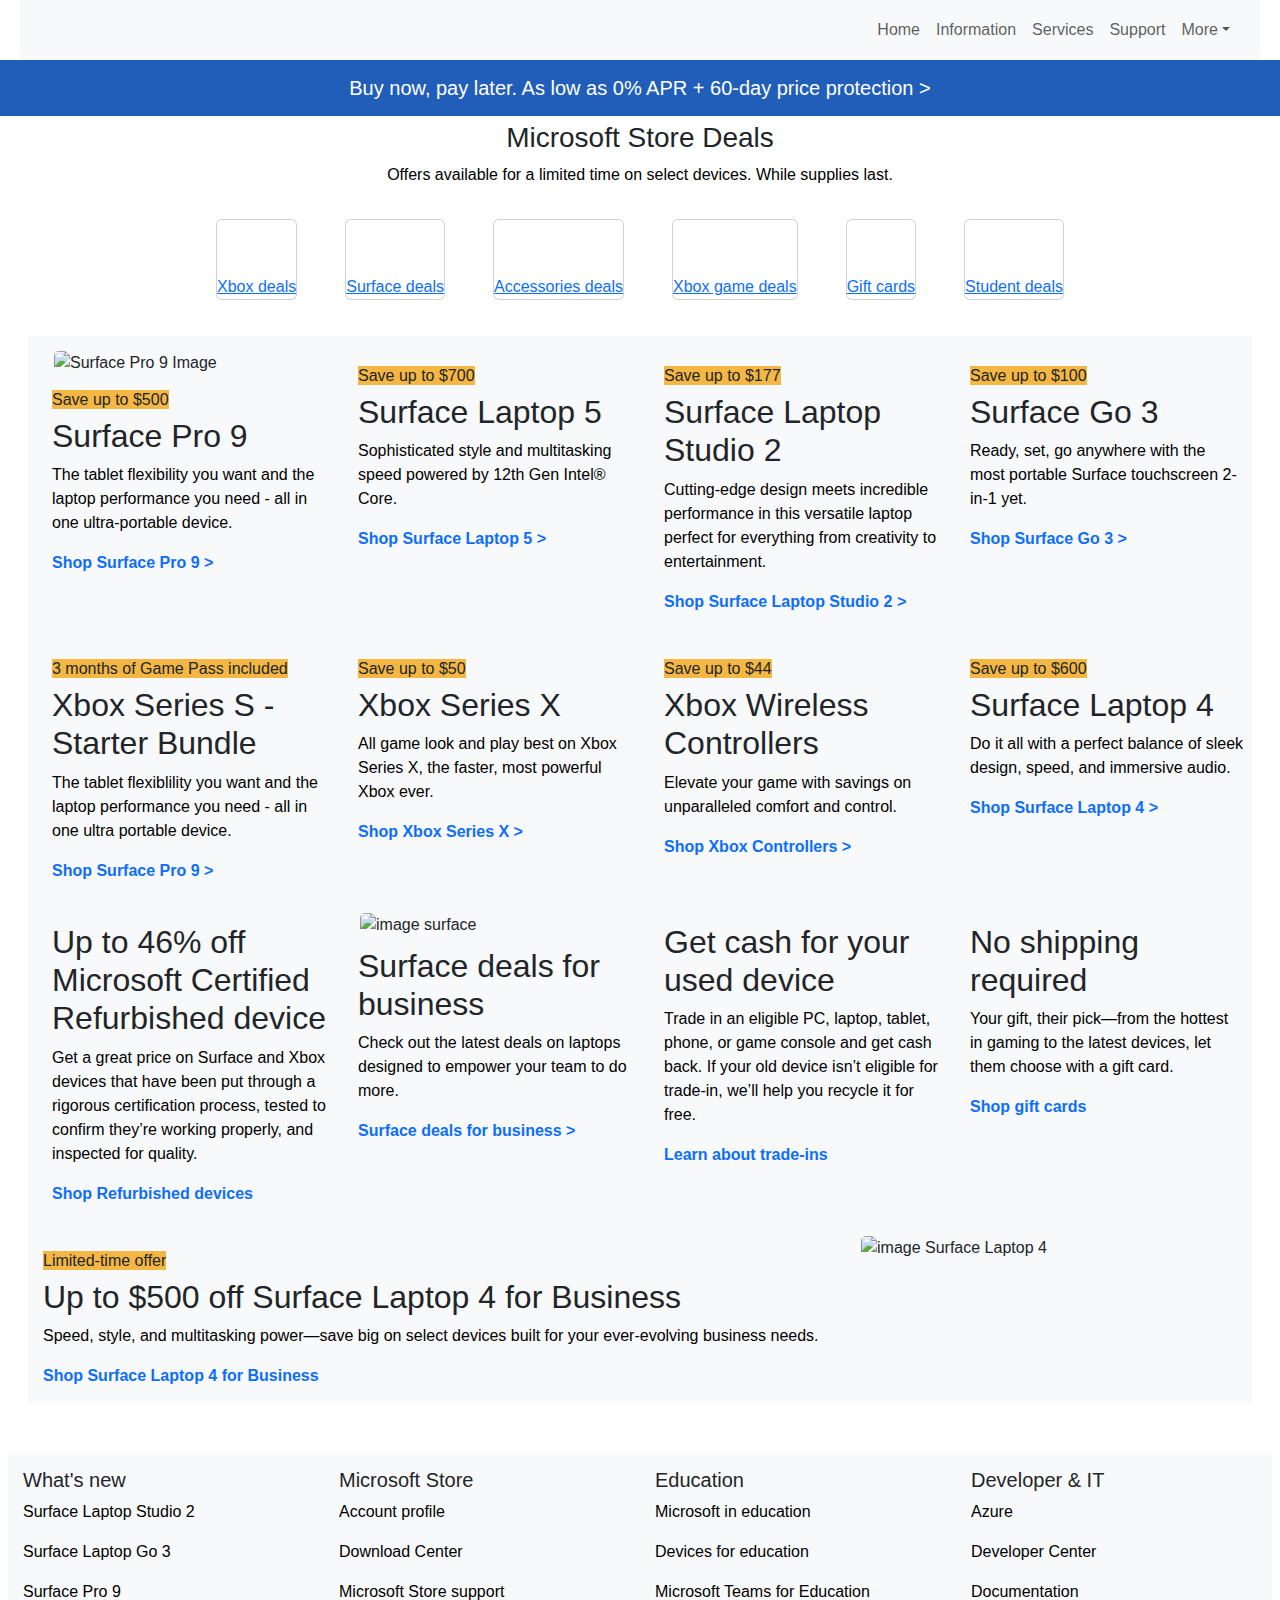
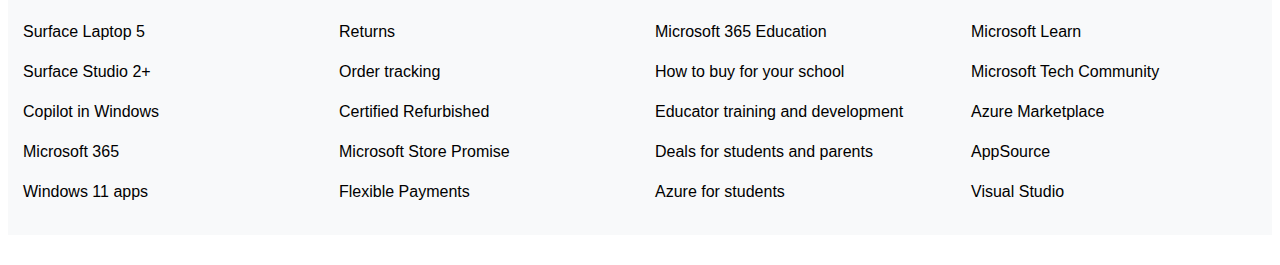
==== commit 58fda16c: "bổ sung code các trang services infor support home" ====
--- a/MicrosoftWeb/index.html
+++ b/MicrosoftWeb/index.html
@@ -45,10 +45,9 @@
                         <li class="nav-item dropdown">
                             <a class="nav-link dropdown-toggle" href="#" id="navbardrop" data-toggle="dropdown">More</a>
                             <div class="dropdown-menu">
-                                <a class="dropdown-item" href="https://www.microsoft.com/en-us/surface">Surface</a>
-                                <a class="dropdown-item" href="https://www.xbox.com/vi-VN/">Xbox</a>
-                                <a class="dropdown-item"
-                                    href="https://www.microsoft.com/en-us/store/b/sale?icid=gm_nav_L0_salepage">Deals</a>
+                                <a class="dropdown-item" href="#">Surface</a>
+                                <a class="dropdown-item" href="#">Xbox</a>
+                                <a class="dropdown-item" href="#">Deals</a>
 
                         </li>
                         <!-- <li class="nav-item my-auto">
@@ -124,7 +123,7 @@
                 <p>The tablet flexibility you want and the laptop performance you need - all in one ultra-portable
                     device.</p>
                 <a
-                    href="https://www.microsoft.com/en-us/d/surface-pro-9/93VKD8NP4FVK?icid=deals-page_R1_CP1_Pro9_01032024&activetab=pivot:overviewtab">Shop
+                    href="#">Shop
                     Surface Pro 9 ></a>
             </div>
             <div class="col-12 col-md-6 col-lg-3 bg-light px-4 pe-2">
@@ -134,7 +133,7 @@
                 <h2>Surface Laptop 5</h2>
                 <p>Sophisticated style and multitasking speed powered by 12th Gen Intel® Core.</p>
                 <a
-                    href="https://www.microsoft.com/en-us/d/surface-laptop-5/8xn49v61s1bn?icid=deals-page_R1_CP2_SurfaceLaptop5_01082024&activetab=pivot:overviewtab">Shop
+                    href="#">Shop
                     Surface Laptop 5 ></a>
 
             </div>
@@ -146,7 +145,7 @@
                 <p>Cutting-edge design meets incredible performance in this versatile laptop perfect for
                     everything from creativity to entertainment.</p>
                 <a
-                    href="https://www.microsoft.com/en-us/d/surface-laptop-studio-2/8rqr54krf1dz?icid=deals-page_R1_CP3_SurfaceLaptopStudio2_01082024">Shop
+                    href="#">Shop
                     Surface Laptop Studio 2 ></a>
 
             </div>
@@ -157,7 +156,7 @@
                 <h2>Surface Go 3</h2>
                 <p>Ready, set, go anywhere with the most portable Surface touchscreen 2-in-1 yet.</p>
                 <a
-                    href="https://www.microsoft.com/en-us/d/surface-go-3/904h27d0cbwn?icid=deals-page_R1_CP4_SurfaceGo3_01082024&activetab=pivot:overviewtab">Shop
+                    href="#">Shop
                     Surface Go 3 ></a>
 
             </div>
@@ -170,7 +169,7 @@
                 <p>The tablet flexiblility you want and the laptop performance you need - all in one ultra
                     portable device.</p>
                 <a
-                    href="https://www.microsoft.com/en-us/d/surface-pro-9/93VKD8NP4FVK?icid=deals-page_R1_CP1_Pro9_01032024&activetab=pivot:overviewtab">Shop
+                    href="#">Shop
                     Surface Pro 9 ></a>
 
             </div>
@@ -181,7 +180,7 @@
                 <h2>Xbox Series X</h2>
                 <p>All game look and play best on Xbox Series X, the faster, most powerful Xbox ever.</p>
                 <a
-                    href="https://www.microsoft.com/en-us/d/surface-laptop-5/8xn49v61s1bn?icid=deals-page_R1_CP2_SurfaceLaptop5_01082024&activetab=pivot:overviewtab">Shop
+                    href="#">Shop
                     Xbox Series X ></a>
 
             </div>
@@ -192,7 +191,7 @@
                 <h2>Xbox Wireless Controllers</h2>
                 <p>Elevate your game with savings on unparalleled comfort and control.</p>
                 <a
-                    href="https://www.microsoft.com/en-us/d/surface-laptop-studio-2/8rqr54krf1dz?icid=deals-page_R1_CP3_SurfaceLaptopStudio2_01082024">Shop
+                    href="#">Shop
                     Xbox Controllers ></a>
 
             </div>
@@ -203,7 +202,7 @@
                 <h2>Surface Laptop 4</h2>
                 <p>Do it all with a perfect balance of sleek design, speed, and immersive audio.</p>
                 <a
-                    href="https://www.microsoft.com/en-us/d/surface-go-3/904h27d0cbwn?icid=deals-page_R1_CP4_SurfaceGo3_01082024&activetab=pivot:overviewtab">Shop
+                    href="#">Shop
                     Surface Laptop 4 ></a>
 
             </div>
@@ -215,7 +214,7 @@
                 <p>Get a great price on Surface and Xbox devices that have been put through a rigorous certification
                     process, tested to confirm they’re working properly, and inspected for quality. </p>
                 <a
-                    href="https://www.microsoft.com/en-us/store/collections/certifiedrefurbished?icid=deals-page_R3_CP1_SurfaceXboxRefurbishedProducts_01032024&exid=24470">Shop
+                    href="#">Shop
                     Refurbished devices</a>
             </div>
             <div class="col-12 col-md-6 col-lg-3 bg-light px-4 pe-2">
@@ -224,7 +223,7 @@
                 <h2>Surface deals for business</h2>
                 <p>Check out the latest deals on laptops designed to empower your team to do more.</p>
                 <a
-                    href="https://www.microsoft.com/en-us/store/collections/surface-deals-bundles?icid=deals-page_R3_CP2_SurfaceBusinessDeals_01032024&exid=24470">Surface
+                    href="#">Surface
                     deals for business ></a>
             </div>
             <div class="col-12 col-md-6 col-lg-3 bg-light px-4 pe-2 ">
@@ -236,7 +235,7 @@
 
                 </p>
                 <a
-                    href="https://www.microsoft.com/en-us/store/b/microsoft-trade-in?icid=deals-page_R3_CP3_TradeIn_01032024&exid=24470">Learn
+                    href="#">Learn
                     about trade-ins</a>
             </div>
             <div class="col-12 col-md-6 col-lg-3 bg-light px-4 pe-2">
@@ -246,8 +245,8 @@
                 <p> Your gift, their pick—from the hottest in gaming to the latest devices, let them choose with a gift
                     card.
                 </p>
-                <a
-                    href="https://www.microsoft.com/en-us/store/b/gift-cards?icid=deals-page_R3_CP4_GiftCards_01032024&exid=24470">Shop
+                <a 
+                    href="#">Shop
                     gift cards</a>
             </div>
 
@@ -271,13 +270,9 @@
 
     </article>
 
-
-
-
-    <hr>
     <div class="footer">
         <div class="row">
-            <div class="col-12 col-md-6 col-lg-3">
+            <div class="col-12 col-md-6 col-lg-3 bg-light">
                 <h5>What's new</h5>
                 <p>Surface Laptop Studio 2</p>
                 <p> Surface Laptop Go 3</p>
@@ -288,7 +283,7 @@
                 <p> Microsoft 365</p>
                 <p> Windows 11 apps</p>
             </div>
-            <div class="col-12 col-md-6 col-lg-3">
+            <div class="col-12 col-md-6 col-lg-3 bg-light">
                 <h5>Microsoft Store</h5>
                 <p>Account profile</p>
                 <p> Download Center</p>
@@ -300,7 +295,7 @@
                 <p>Flexible Payments</p>
 
             </div>
-            <div class="col-12 col-md-6 col-lg-3">
+            <div class="col-12 col-md-6 col-lg-3 bg-light">
                 <h5>Education</h5>
                 <p>Microsoft in education</p>
                 <p>Devices for education</p>
@@ -311,7 +306,7 @@
                 <p>Deals for students and parents</p>
                 <p>Azure for students</p>
             </div>
-            <div class="col-12 col-md-6 col-lg-3">
+            <div class="col-12 col-md-6 col-lg-3 bg-light">
                 <h5>Developer & IT</h5>
                 <p>Azure</p>
                 <p>Developer Center</p>
--- a/MicrosoftWeb/index.css
+++ b/MicrosoftWeb/index.css
@@ -26,7 +26,9 @@
   box-shadow: 2px 2px #888888;
 } */
 
-
+.row a{
+  font-weight: bold;
+}
 
 
 
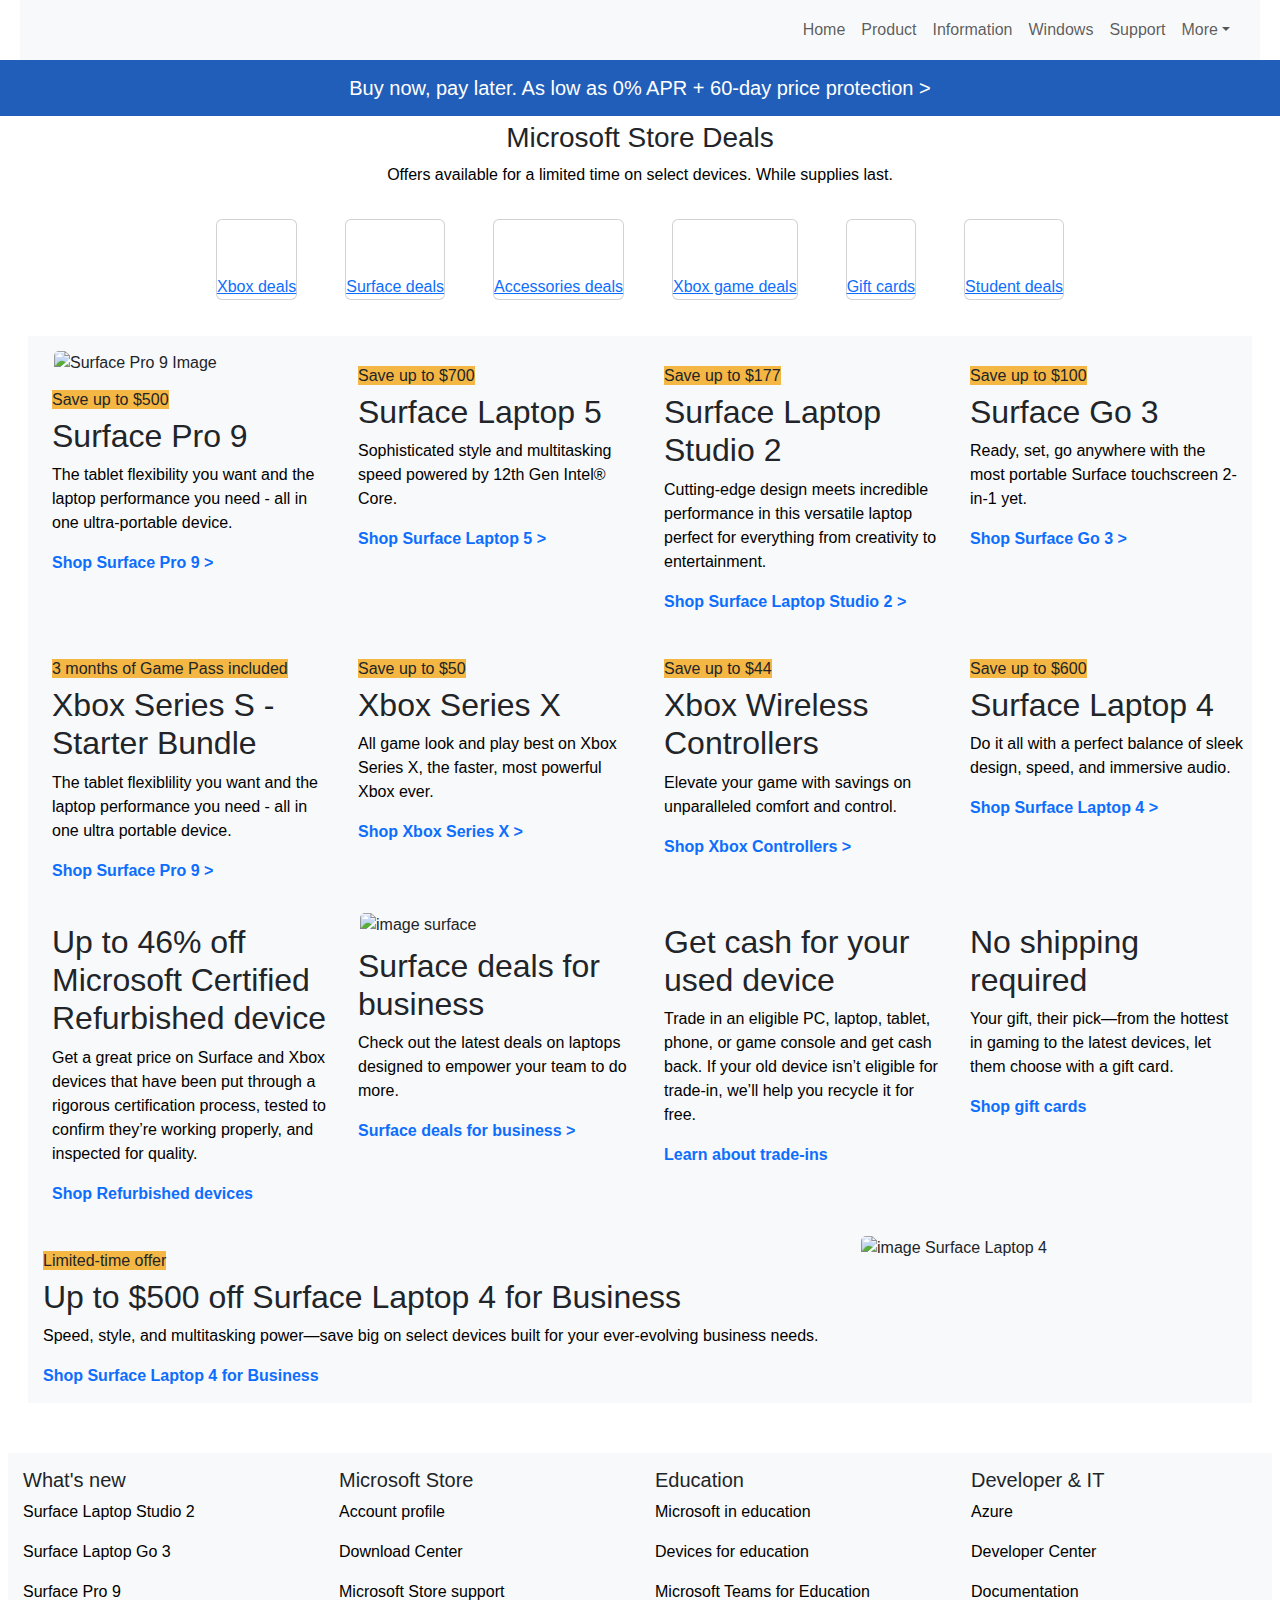
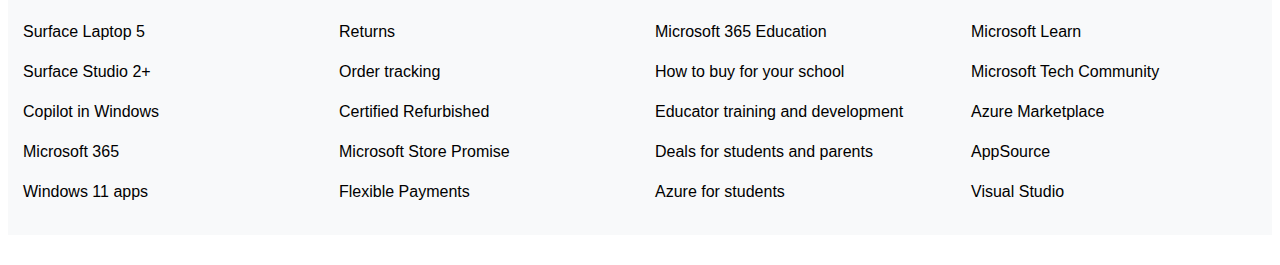
==== commit f1a8df74: "done asm4" ====
--- a/MicrosoftWeb/index.html
+++ b/MicrosoftWeb/index.html
@@ -34,10 +34,14 @@
                             <a class="nav-link" href="home.html">Home</a>
                         </li>
                         <li class="nav-item my-auto">
-                            <a class="nav-link" href="information.html">Information</a>
-                        </li>
-                        <li class="nav-item my-auto">
-                            <a class="nav-link" href="service.html">Services</a>
+                            <a href="index.html" class="nav-link">Product</a>
+                        </li>
+                        <li class="nav-item my-auto">
+                            <a class="nav-link"
+                                href="information.html">Information</a>
+                        </li>
+                        <li class="nav-item my-auto">
+                            <a class="nav-link" href="windows.html">Windows</a>
                         </li>
                         <li class="nav-item my-auto">
                             <a class="nav-link" href="support.html">Support</a>
@@ -45,16 +49,15 @@
                         <li class="nav-item dropdown">
                             <a class="nav-link dropdown-toggle" href="#" id="navbardrop" data-toggle="dropdown">More</a>
                             <div class="dropdown-menu">
-                                <a class="dropdown-item" href="#">Surface</a>
-                                <a class="dropdown-item" href="#">Xbox</a>
-                                <a class="dropdown-item" href="#">Deals</a>
-
-                        </li>
-                        <!-- <li class="nav-item my-auto">
-                            <div></div><img
-                                src="https://www.microsoft.com/cascadeauth/store/account/signin?ru=https%3A%2F%2Fwww.microsoft.com%2Fen-us%2Fstore%2Fb%2Fsale"
-                                width="100px" alt="">
-                        </li> -->
+                                <a class="dropdown-item" href="https://www.microsoft.com/en-us/surface">Surface</a>
+                                <a class="dropdown-item" href="https://www.xbox.com/vi-VN/">Xbox</a>
+                                <a class="dropdown-item"
+                                    href="https://www.microsoft.com/en-us/store/b/sale?icid=gm_nav_L0_salepage">Deals</a>
+                                <a class="dropdown-item" href="https://www.microsoft.com/en-us/store/b/business">Small
+                                    <a class="dropdown-item" href="https://support.microsoft.com/en-us">Support </a>
+                                                                 
+                        </li>
+                        
                     </ul>
                 </div>
 
